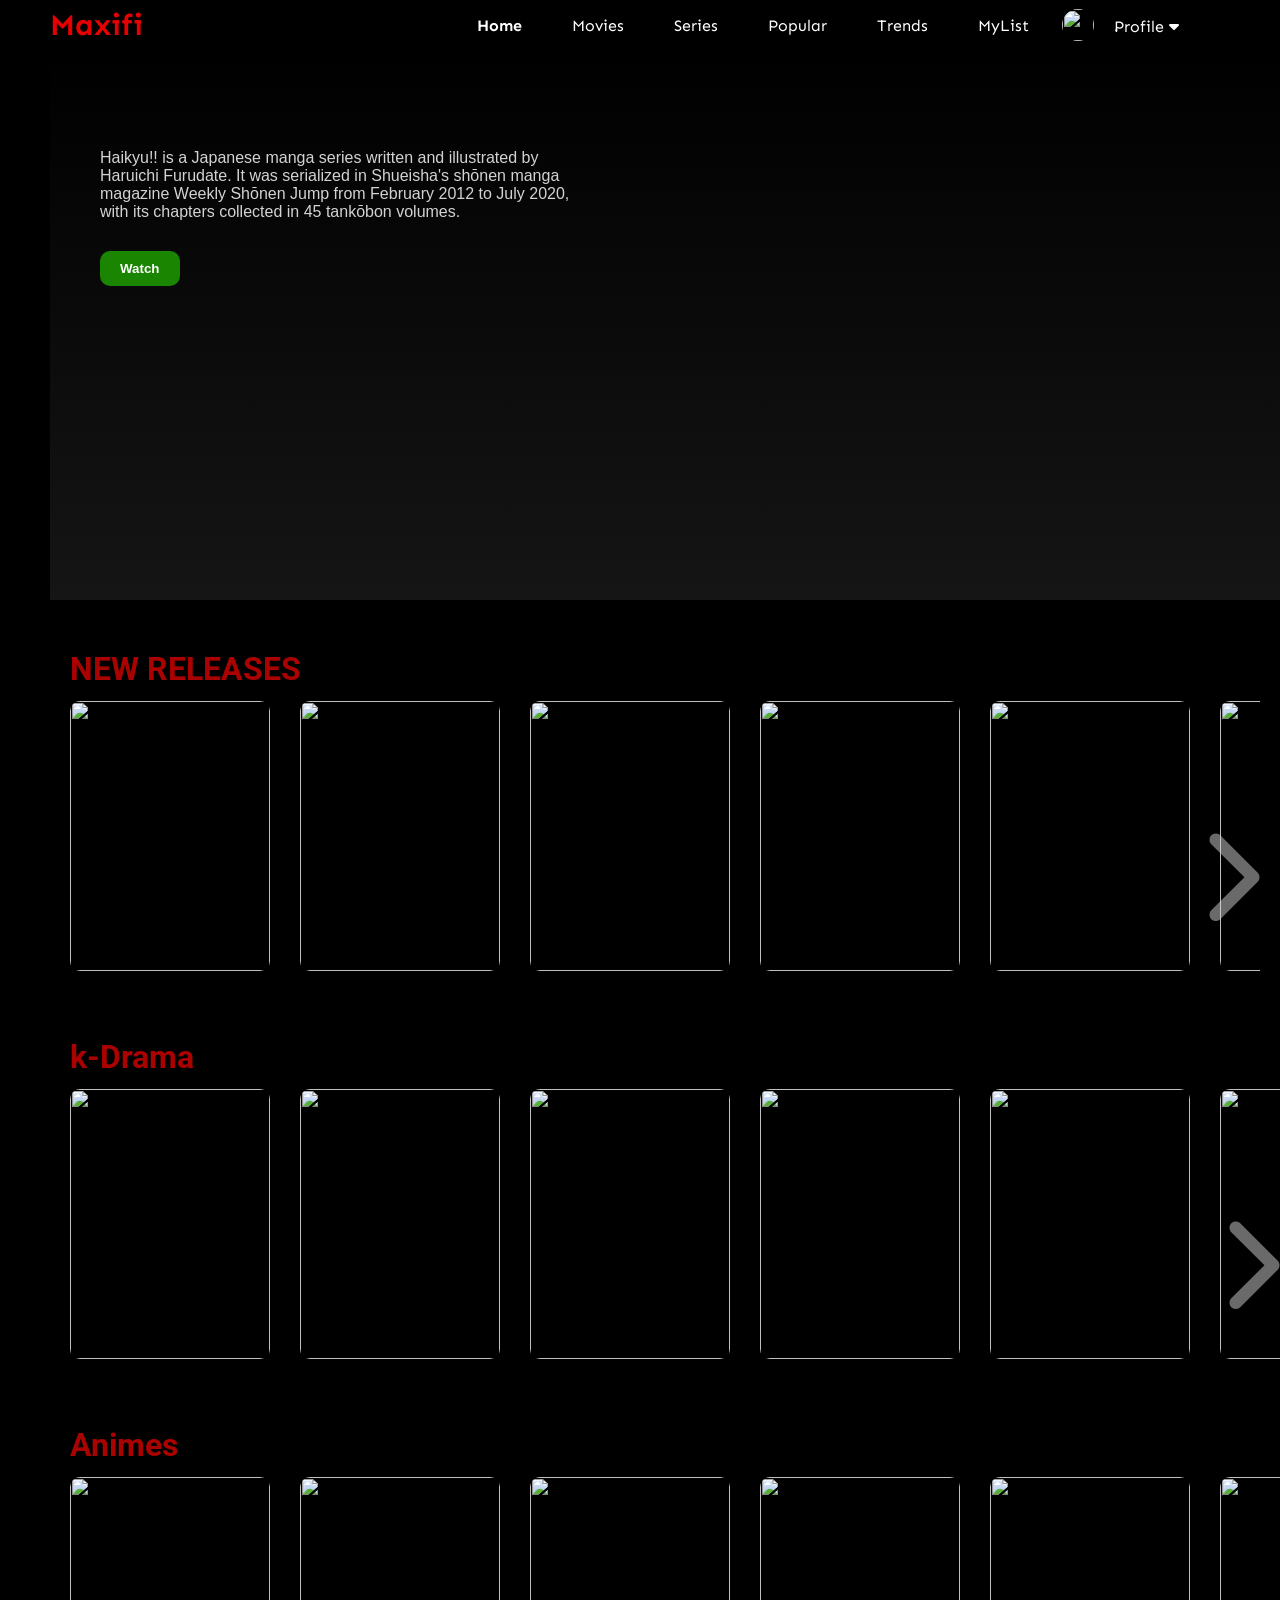
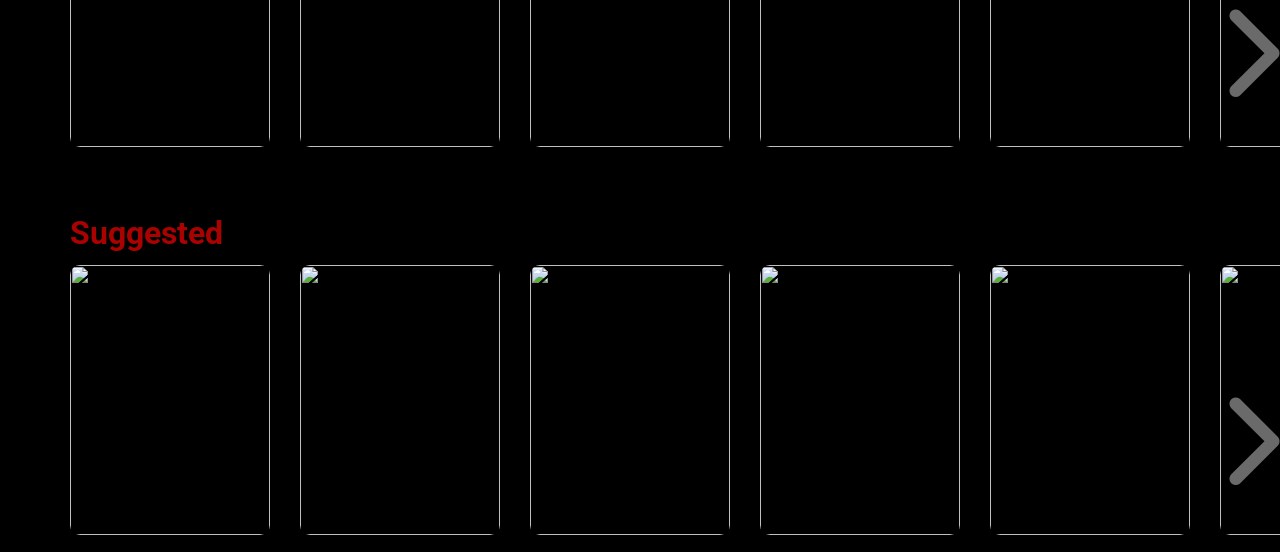
==== Maxifi/index.html @ 8bb4a4b1 "Add files via upload" ====
<!DOCTYPE html>
<html lang="en">

<head>
    <meta charset="UTF-8">
    <meta http-equiv="X-UA-Compatible" content="IE=edge">
    <meta name="viewport" content="width=device-width, initial-scale=1.0">
    <title>ANIME</title>
    <link rel="preconnect" href="https://fonts.gstatic.com" crossorigin>
    <link
        href="https://fonts.googleapis.com/css2?family=Roboto:wght@100;300;400;500;700;900&family=Sen:wght@400;700;800&display=swap"
        rel="stylesheet">
    <link rel="stylesheet" href="https://cdnjs.cloudflare.com/ajax/libs/font-awesome/6.2.1/css/all.min.css">
    <link rel="stylesheet" href="drama.css">
</head>

<body>
    <div class="navbar">
        <div class="navbar-container">
            <div class="logo-container">
                <h1 class="logo">Maxifi</h1>
            </div>
            <div class="menu-container">
                <ul class="menu-list">
                    <li class="menu-list-item active">Home</li>
                    <li class="menu-list-item">Movies</li>
                    <li class="menu-list-item">Series</li>
                    <li class="menu-list-item">Popular</li>
                    <li class="menu-list-item">Trends</li>
                    <li class="menu-list-item">MyList</li>
                </ul>
            </div>
            <div class="profile-container">
                <img src="C:\Users\Dattasivasai\OneDrive\Pictures\Saved Pictures\564835.jpg"
                    alt="" class="profile-picture">
                <div class="profile-text-container">
                    <div id="profile-click">
                        <span class="profile-text">Profile</span>
                        <i class="fa-sharp fa-solid fa-caret-down a profile-text"></i>
                        <p>.</p>
                    </div>
                    <div id="profile" class="div1">
                        <p class="drop-down">Account</p>
                        <p class="drop-down">settings</p>
                        <p class="drop-down">service</p>
                        <p class="drop-down"><a href="index1.html">log-in</a></p>
                    </div>
                </div>
            </div>
        </div>
    </div>
    <div class="sidebar"></div>
    <div class="container">
        <div class="content-container">
            <div class="featured-content"
                style="background: linear-gradient(to bottom,rgba(0,0,0,0),#151515), url('https://miro.medium.com/v2/resize:fit:2000/format:webp/1*9fAwL_e64YXaEd8zPExMfw.jpeg');">
                <img src="https://logos-world.net/wp-content/uploads/2021/08/Haikyuu-Logo.png" alt=""
                    class="featured-title">
                <p class="featured-desc">Haikyu!! is a Japanese manga series written and illustrated by Haruichi Furudate. It was serialized in Shueisha's shōnen manga magazine Weekly Shōnen Jump from February 2012 to July 2020, with its chapters collected in 45 tankōbon volumes.</p>
                <button class="featured-button"><a href="#" target="_blank" class="btn">Watch</a></button>
            </div>
            <div class="movie-list-container">
                <h1 class="movie-list-title">NEW RELEASES</h1>
                <div class="movie-list-wrapper">
                    <div class="movie-list">
                        <div class="movie-list-item">
                            <img src="https://m.media-amazon.com/images/W/MEDIAX_792452-T1/images/I/818RF1wJFJL._AC_UF1000,1000_QL80_.jpg"
                                alt="" class="movie-list-item-img">
                            <span class="movie-list-item-title">Solo leveling</span>

                            <button class="movie-list-item-button"><a href="#"
                                    target="_blank" class="btn">Watch</a></button>
                        </div>
                        <div class="movie-list-item">
                            <img src="https://img.zorores.com/_r/300x400/100/92/b1/92b1395533dc5e1bedfcf757eb3f6209/92b1395533dc5e1bedfcf757eb3f6209.jpg"
                                alt="" class="movie-list-item-img">
                            <span class="movie-list-item-title">Tokyo Revengers</span>

                            <button class="movie-list-item-button"><a href="#"
                                    target="_blank" class="btn">Watch</a></button>
                        </div>
                        <div class="movie-list-item">
                            <img src="https://static.wikia.nocookie.net/kdramas/images/4/45/King_the_Land_%281%29_Poster_%282%29.png/revision/latest?cb=20230719231123"
                                alt="" class="movie-list-item-img">
                            <span class="movie-list-item-title">King The Land</span>

                            <button class="movie-list-item-button"><a href="#"
                                    target="_blank" class="btn">Watch</a></button>
                        </div>
                        <div class="movie-list-item">
                            <img src="https://images.justwatch.com/poster/309462804/s592/season-1"
                                alt="" class="movie-list-item-img">
                            <span class="movie-list-item-title">My Demon</span>

                            <button class="movie-list-item-button"><a href="#"
                                    target="_blank" class="btn">Watch</a></button>
                        </div>
                        <div class="movie-list-item">
                            <img src="https://m.media-amazon.com/images/M/MV5BZGVlNzJkN2QtYmQ2YS00MmUzLTk0MjYtOWQ2YmVhZjMyNGZjXkEyXkFqcGdeQXVyOTA2OTk0MDg@._V1_.jpg"
                                alt="" class="movie-list-item-img">
                            <span class="movie-list-item-title">Demon slayer</span>

                            <button class="movie-list-item-button"><a href="#"
                                    target="_blank" class="btn">Watch</a></button>
                        </div>
                        <div class="movie-list-item">
                            <img src="https://i.pinimg.com/736x/31/82/ed/3182eddfc0a965b641ed6dd45e2193aa.jpg"
                                alt="" class="movie-list-item-img">
                            <span class="movie-list-item-title">Haikyuu</span>

                            <button class="movie-list-item-button"><a href="#"
                                    target="_blank" class="btn">Watch</a></button>
                        </div>
                        <div class="movie-list-item">
                            <img src="https://img.zorores.com/_r/300x400/100/3f/20/3f20ed9108a583429fd687f986a617e0/3f20ed9108a583429fd687f986a617e0.jpg"
                                alt="" class="movie-list-item-img">
                            <span class="movie-list-item-title">Mob Psycho 100</span>

                            <button class="movie-list-item-button"><a href="#"
                                    target="_blank" class="btn">Watch</a></button>
                        </div>
                        <div class="movie-list-item">
                            <img src="https://img.zorores.com/_r/300x400/100/e8/6e/e86efa8fddec162ec4e8550677cd8a86/e86efa8fddec162ec4e8550677cd8a86.jpg"
                                alt="" class="movie-list-item-img">
                            <span class="movie-list-item-title">Cyberpunk: Edgerunners</span>

                            <button class="movie-list-item-button"><a href="#"
                                    target="_blank" class="btn">Watch</a></button>
                        </div>
                    </div>
                    <i class="fa-solid fa-chevron-right arrow"></i>
                </div>
            </div>
            <h1 class="movie-list-title m1">k-Drama</h1>
            <div class="movie-list-wrapper mr1">
                <div class="movie-list">
                    <div class="movie-list-item">
                        <img src="https://m.media-amazon.com/images/M/MV5BYWE3MDVkN2EtNjQ5MS00ZDQ4LTliNzYtMjc2YWMzMDEwMTA3XkEyXkFqcGdeQXVyMTEzMTI1Mjk3._V1_.jpg"
                            alt="" class="movie-list-item-img">
                        <span class="movie-list-item-title">Squid Game</span>

                        <button class="movie-list-item-button"><a href="#" target="_blank"
                                class="btn">Watch</a></button>
                    </div>
                    <div class="movie-list-item">
                        <img src="https://m.media-amazon.com/images/I/71BD74cGuGL._AC_UF894,1000_QL80_.jpg"
                            alt="" class="movie-list-item-img">
                        <span class="movie-list-item-title">All of Us Are Dead</span>

                        <button class="movie-list-item-button"><a href="#" target="_blank"
                                class="btn">Watch</a></button>
                    </div>
                    <div class="movie-list-item">
                        <img src="https://m.media-amazon.com/images/M/MV5BZWQyZTkwMTMtYTJiZS00MGNlLThhN2EtYzEzOGQzYjFiZGQxXkEyXkFqcGdeQXVyMTEzMjQ4NzEw._V1_.jpg"
                            alt="" class="movie-list-item-img">
                        <span class="movie-list-item-title">Crash Landing on You</span>

                        <button class="movie-list-item-button"><a href="#" target="_blank"
                                class="btn">Watch</a></button>
                    </div>
                    <div class="movie-list-item">
                        <img src="https://m.media-amazon.com/images/M/MV5BODY1NWE2OTctOTU5MC00NTlmLWI2MzktMmYzMTUzYjk4YjEzXkEyXkFqcGdeQXVyNjc3MjQzNTI@._V1_.jpg"
                            alt="" class="movie-list-item-img">
                        <span class="movie-list-item-title">Itaewon Class</span>

                        <button class="movie-list-item-button"><a href="#" target="_blank"
                                class="btn">Watch</a></button>
                    </div>
                    <div class="movie-list-item">
                        <img src="https://m.media-amazon.com/images/M/MV5BNTBlZmE4YzItNTY5Mi00NmIxLTlhZTAtOWIxNjFlNTMzNmI1XkEyXkFqcGdeQXVyMTMxODk2OTU@._V1_.jpg"
                            alt="" class="movie-list-item-img">
                        <span class="movie-list-item-title">Kingdom</span>

                        <button class="movie-list-item-button"><a href="#" target="_blank"
                                class="btn">Watch</a></button>
                    </div>
                    <div class="movie-list-item">
                        <img src="https://static.wikia.nocookie.net/netflix/images/0/03/Love_Alarm_S2.jpg/revision/latest/thumbnail/width/360/height/450?cb=20210314002720"
                            alt="" class="movie-list-item-img">
                        <span class="movie-list-item-title">Love Alarm</span>

                        <button class="movie-list-item-button"><a href="#" target="_blank"
                                class="btn">Watch</a></button>
                    </div>
                    <div class="movie-list-item">
                        <img src="https://resizing.flixster.com/H-7veM9cfnizdE-Tl4w9-GFmZr8=/206x305/v2/https://resizing.flixster.com/-XZAfHZM39UwaGJIFWKAE8fS0ak=/v3/t/assets/p22283469_b_v10_ac.jpg"
                            alt="" class="movie-list-item-img">
                        <span class="movie-list-item-title">Extraordinary Attorney Woo</span>

                        <button class="movie-list-item-button"><a href="#" target="_blank"
                                class="btn">Watch</a></button>
                    </div>
                    <div class="movie-list-item">
                        <img src="D:\algo\k-Drama website\vince.jpg"
                            alt="" class="movie-list-item-img">
                        <span class="movie-list-item-title">Vincenzo</span>

                        <button class="movie-list-item-button"><a href="#" target="_blank"
                                class="btn">Watch</a></button>
                    </div>
                </div>
                <i class="fa-solid fa-chevron-right arrow"></i>
            </div>
        </div>
        <h1 class="movie-list-title m2">Animes</h1>
        <div class="movie-list-wrapper mr2">
            <div class="movie-list">
                <div class="movie-list-item">
                    <img src="https://img.zorores.com/_r/300x400/100/0d/2d/0d2d0a1d4276e7e2595702dc4cebbda9/0d2d0a1d4276e7e2595702dc4cebbda9.jpeg"
                        alt="" class="movie-list-item-img">
                    <span class="movie-list-item-title">Fullmetal Alchemist: Brotherhood</span>

                    <button class="movie-list-item-button"><a href="#" target="_blank"
                            class="btn">Watch</a></button>
                </div>
                <div class="movie-list-item">
                    <img src="https://img.zorores.com/_r/300x400/100/7f/c6/7fc61d82b89949dff4319bd73ff2d456/7fc61d82b89949dff4319bd73ff2d456.jpg"
                        alt="" class="movie-list-item-img">
                    <span class="movie-list-item-title">A Silent Voice</span>

                    <button class="movie-list-item-button"><a href="#" target="_blank"
                            class="btn">Watch</a></button>
                </div>
                <div class="movie-list-item">
                    <img src="https://img.zorores.com/_r/300x400/100/12/67/126756b57f51180a156a6895b0166643/126756b57f51180a156a6895b0166643.jpg"
                        alt="" class="movie-list-item-img">
                    <span class="movie-list-item-title">Haikyu!!</span>

                    <button class="movie-list-item-button"><a href="#" target="_blank"
                            class="btn">Watch</a></button>
                </div>
                <div class="movie-list-item">
                    <img src="https://img.zorores.com/_r/300x400/100/13/83/1383530023acb14ff109a9071e598b77/1383530023acb14ff109a9071e598b77.jpg"
                        alt="" class="movie-list-item-img">
                    <span class="movie-list-item-title">Hunter x Hunter</span>

                    <button class="movie-list-item-button"><a href="#" target="_blank"
                            class="btn">Watch</a></button>
                </div>
                <div class="movie-list-item">
                    <img src="https://img.zorores.com/_r/300x400/100/1c/94/1c947d2c7a7728257c2bb1c4ef1417d9/1c947d2c7a7728257c2bb1c4ef1417d9.jpg"
                        alt="" class="movie-list-item-img">
                    <span class="movie-list-item-title">Steins;Gate</span>

                    <button class="movie-list-item-button"><a href="#" target="_blank"
                            class="btn">Watch</a></button>
                </div>
                <div class="movie-list-item">
                    <img src="https://img.zorores.com/_r/300x400/100/69/08/6908f85a069414d40530042f2cdd8c8a/6908f85a069414d40530042f2cdd8c8a.jpg"
                        alt="" class="movie-list-item-img">
                    <span class="movie-list-item-title">Dragon Ball</span>

                    <button class="movie-list-item-button"><a href="#" target="_blank"
                            class="btn">Watch</a></button>
                </div>
                <div class="movie-list-item">
                    <img src="https://img.zorores.com/_r/300x400/100/a2/d2/a2d2c39e190b7d01dd8bccd985df742c/a2d2c39e190b7d01dd8bccd985df742c.jpg"
                        alt="" class="movie-list-item-img">
                    <span class="movie-list-item-title">The Seven Deadly Sins </span>

                    <button class="movie-list-item-button"><a href="#" target="_blank"
                            class="btn">Watch</a></button>
                </div>
                <div class="movie-list-item">
                    <img src="https://img.zorores.com/_r/300x400/100/0d/e9/0de9fad948c05346a163d139bf93358f/0de9fad948c05346a163d139bf93358f.jpg"
                        alt="" class="movie-list-item-img">
                    <span class="movie-list-item-title">The Promised Neverland</span>

                    <button class="movie-list-item-button"><a href="#" target="_blank"
                            class="btn">Watch</a></button>
                </div>
            </div>
            <i class="fa-solid fa-chevron-right arrow"></i>
        </div>
    </div>
        <h1 class="movie-list-title m2">Suggested</h1>
        <div class="movie-list-wrapper mr2">
            <div class="movie-list">
                <div class="movie-list-item">
                    <img src="https://m.media-amazon.com/images/M/MV5BNDFjYTIxMjctYTQ2ZC00OGQ4LWE3OGYtNDdiMzNiNDZlMDAwXkEyXkFqcGdeQXVyNzI3NjY3NjQ@._V1_FMjpg_UX1000_.jpg"
                        alt="" class="movie-list-item-img">
                    <span class="movie-list-item-title">Attack on Titan</span>

                    <button class="movie-list-item-button"><a href="#" target="_blank"
                            class="btn">Watch</a></button>
                </div>
                <div class="movie-list-item">
                    <img src="https://m.media-amazon.com/images/M/MV5BMTMwMDM4N2EtOTJiYy00OTQ0LThlZDYtYWUwOWFlY2IxZGVjXkEyXkFqcGdeQXVyNjAwNDUxODI@._V1_QL75_UX190_CR0,2,190,281_.jpg"
                        alt="" class="movie-list-item-img">
                    <span class="movie-list-item-title">Jujutsu Kaisen</span>

                    <button class="movie-list-item-button"><a href="#" target="_blank"
                            class="btn">Watch</a></button>
                </div>
                <div class="movie-list-item">
                    <img src="https://m.media-amazon.com/images/M/MV5BZTg0YmQxZTgtMzgwYi00N2NhLTlkMWYtOWYwNDA1YjkxMmViL2ltYWdlL2ltYWdlXkEyXkFqcGdeQXVyMzE4MDkyNTA@._V1_FMjpg_UX1000_.jpg"
                        alt="" class="movie-list-item-img">
                    <span class="movie-list-item-title">Guardian: The Lonely and Great God</span>

                    <button class="movie-list-item-button"><a href="#" target="_blank"
                            class="btn">Watch</a></button>
                </div>
                <div class="movie-list-item">
                    <img src="https://m.media-amazon.com/images/M/MV5BNWU3M2YxZmEtZTZiMi00NTBhLWEyYWMtOTBhOTEyMzkyYmI4XkEyXkFqcGdeQXVyMTA3MzQ4MTc0._V1_FMjpg_UX1000_.jpg"
                        alt="" class="movie-list-item-img">
                    <span class="movie-list-item-title">Hotel del Luna</span>

                    <button class="movie-list-item-button"><a href="#" target="_blank"
                            class="btn">Watch</a></button>
                </div>
                <div class="movie-list-item">
                    <img src="https://m.media-amazon.com/images/M/MV5BNjlhMDc5NDMtZGY2Mi00ZTMxLTk0Y2ItN2VjZDQ1ZmRiZGQ2XkEyXkFqcGdeQXVyMTMzODk3NDU0._V1_FMjpg_UX1000_.jpg"
                        alt="" class="movie-list-item-img">
                    <span class="movie-list-item-title">Business Proposal</span>

                    <button class="movie-list-item-button"><a href="#" target="_blank"
                            class="btn">Watch</a></button>
                </div>
                <div class="movie-list-item">
                    <img src="https://m.media-amazon.com/images/W/MEDIAX_792452-T1/images/I/81qb4I6rbsL._AC_UF1000,1000_QL80_.jpg"
                        alt="" class="movie-list-item-img">
                    <span class="movie-list-item-title">Naruto: Shippuden</span>

                    <button class="movie-list-item-button"><a href="#" target="_blank"
                            class="btn">Watch</a></button>
                </div>
                <div class="movie-list-item">
                    <img src="https://m.media-amazon.com/images/M/MV5BMGM2ODk3MTItN2ZkOS00ODMzLTg1ZjgtMWI3Y2U5ZDNmMzc0XkEyXkFqcGdeQXVyNjI4NDY5ODM@._V1_.jpg"
                        alt="" class="movie-list-item-img">
                    <span class="movie-list-item-title">What's Wrong with Secretary Kim</span>

                    <button class="movie-list-item-button"><a href="#" target="_blank"
                            class="btn">Watch</a></button>
                </div>
                <div class="movie-list-item">
                    <img src="https://static.wikia.nocookie.net/netflix/images/2/2c/Vincenzo.jpg/revision/latest?cb=20210220154602"
                        alt="" class="movie-list-item-img">
                    <span class="movie-list-item-title">Vincenzo</span>

                    <button class="movie-list-item-button"><a href="#" target="_blank"
                            class="btn">Watch</a></button>
                </div>
            </div>
            <i class="fa-solid fa-chevron-right arrow"></i>
        </div>
    </div>
    </div>
    </div>
    <script src="drama.js"></script>
</body>

</html>
---- Maxifi/drama.css ----
*{
    margin: 0;
    
}
body{
    font-family: 'Roboto', sans-serif;
    background-color: black;
}
.navbar{
    width: 100%;
    height: 50px;
    background-color: rgb(0, 0, 0);
}
.navbar-container{
    display: flex;
    align-items: center;
    justify-content: space-between;
    padding: 0 50px;
    height: 100%;
    color: white;
    font-family: 'Sen', sans-serif;
}
a{
    color: #4dbf00;
    text-decoration: none;
}
.logo-container{
    flex: 1;
}
.logo{
    font-size: 30px;
    color: #e70000;
    cursor: not-allowed;
}
.menu-container{
    flex: 2;
    
}
.menu-list{
    display: flex;
    list-style: none;
    
}
.menu-list-item{
    margin-left: 50px;
    cursor: pointer;
}
.menu-list-item.active{
    font-weight: bold;
}
.profile-container{
    flex: -4;
    display: flex;
    align-items: center;
}
.profile-text-container{
    margin: 0 20px;
}
.profile-text{
    position: relative;
    top: 20px;
    margin-top: 130px;
    cursor: pointer;
}
.div1{
    opacity: 0;
    transition: .7s;
}
.div2{
    opacity: 1;
}
.drop-down{
    display: flex;
    justify-content: space-around;
    position: relative;
    top: 10px;
    left: 5px;
    padding: 8px 16px;
    border: 1px solid black;
    color: #2baa00;
    background: black;
    cursor: pointer;
}
.drop-down:hover{
    color: green;
}
.movie-list-title{
    color: #aa0101;
}
.profile-picture{
    width: 32px;
    height: 32px;
    border-radius: 50%;
    object-fit: cover;
    cursor: not-allowed;
}
.sidebar{
    position: fixed;
    width: 50px;
    min-height: 100%;
    background-color: black;
    top: 0;
}
.container{
    min-width: 100vh;
    background-color: black;
    color: white;
}
.content-container{
    margin-left: 50px;
}
.featured-content{
    height: 50vh;
    padding: 50px;
    
}
.featured-title{
    width: 200px;
}
.featured-desc{
    width: 500px;
    color: lightgray;
    margin: 30px 0;
    font-family: Arial, Helvetica, sans-serif;
}
.featured-button{
    background-color: #198500;
    cursor: pointer;
    color: white;
    padding: 10px 20px;
    border-radius: 10px;
    font-weight: bold;
    border: none;
    outline: none;
}
.movie-list-container{
    padding:50px 20px;
}
.movie-list-wrapper{
    position: relative;
    overflow: hidden;
}
.movie-list{
    display: flex;
    align-items: center;
    height: 300px;
    transform: translateX(0);
    transition: all 1s ease;
}
.movie-list-item{
    margin-right: 30px;
    /* margin-top: 100px; */
    position: relative;
}
.movie-list-item:hover .movie-list-item-img{
    transform: scale(1.2);
    margin: 0 30px;
    opacity: 0.5;
}
.movie-list-item:hover .movie-list-item-title,
.movie-list-item:hover .movie-list-item-desc,
.movie-list-item:hover .movie-list-item-button{
    opacity: 1;
}
.movie-list-item-img{
    transition: all .5s ease-in-out;
    width: 200px;
    height: 270px;
    object-fit: cover;
    border-radius: 10px;
}
.movie-list-item-title{
    color: white;
    background-color: #3333;
    padding: 0 10px;
    font-size: 20px;
    font-weight: bold;
    position: absolute;
    width: 150px;
    top: 10%;
    left: 50px;
    opacity: 0;
    transition: 1s all ease-out;
}
/* .movie-list-item-desc{
    background-color: #3333;
    padding:10px;
    font-size: 10px;
    font-weight: bold;
    position: absolute;
    top: 30%;
    left: 50px;
    width: 150px;
    opacity: 0;
    transition: 1s all ease-out;
} */
.movie-list-item-button{
    padding: 10px;
    background-color: #4dbf00;
    color: white;
    border-radius: 10px;
    outline: none;
    border: none;
    cursor: pointer;
    position: absolute;
    bottom: 20px;
    left: 50px;
    opacity: 0;
    transition: 1s all ease-out;
}
.arrow{
    font-size: 100px;
    position: absolute;
    top: 140px;
    right: 0;
    color: lightgray;
    opacity: .5;
    cursor: pointer;
}
.m1{
    margin-left: 20px;
}
.mr1{
    margin-left: 20px;
}
.m2{
    margin-left: 70px;
    padding-top: 50px;
}
.mr2{
    margin-left: 70px;
}

.a{
    cursor: pointer;
}
.btn{
    color: white;
    text-decoration: none;
}
.featured-button:hover{
    background-color: green;
}

/* CSS for the carousel */
.carousel-item {
    height: 400px; /* Adjust height as needed */
  }
  
  .carousel-inner {
    border-radius: 8px;
  }
  
  /* .featured-content {
    display: flex;
    flex-direction: column;
    justify-content: center;
    align-items: center;
    padding: 20px;
    color: white;
  }
  
  .featured-title {
    max-width: 200px; /* Adjust width as needed
    margin-bottom: 20px;
  }
  
  .featured-desc {
    text-align: center;
    margin-bottom: 20px;
  }
  
  .featured-button {
    background-color: #ff4c4c; /* Change button background color
    border: none;
    padding: 10px 20px;
    border-radius: 5px;
    text-decoration: none;
    color: white;
    transition: background-color 0.3s ease;
  }
  
  .featured-button:hover {
    background-color: #ff6666; /* Change button hover color 
  }
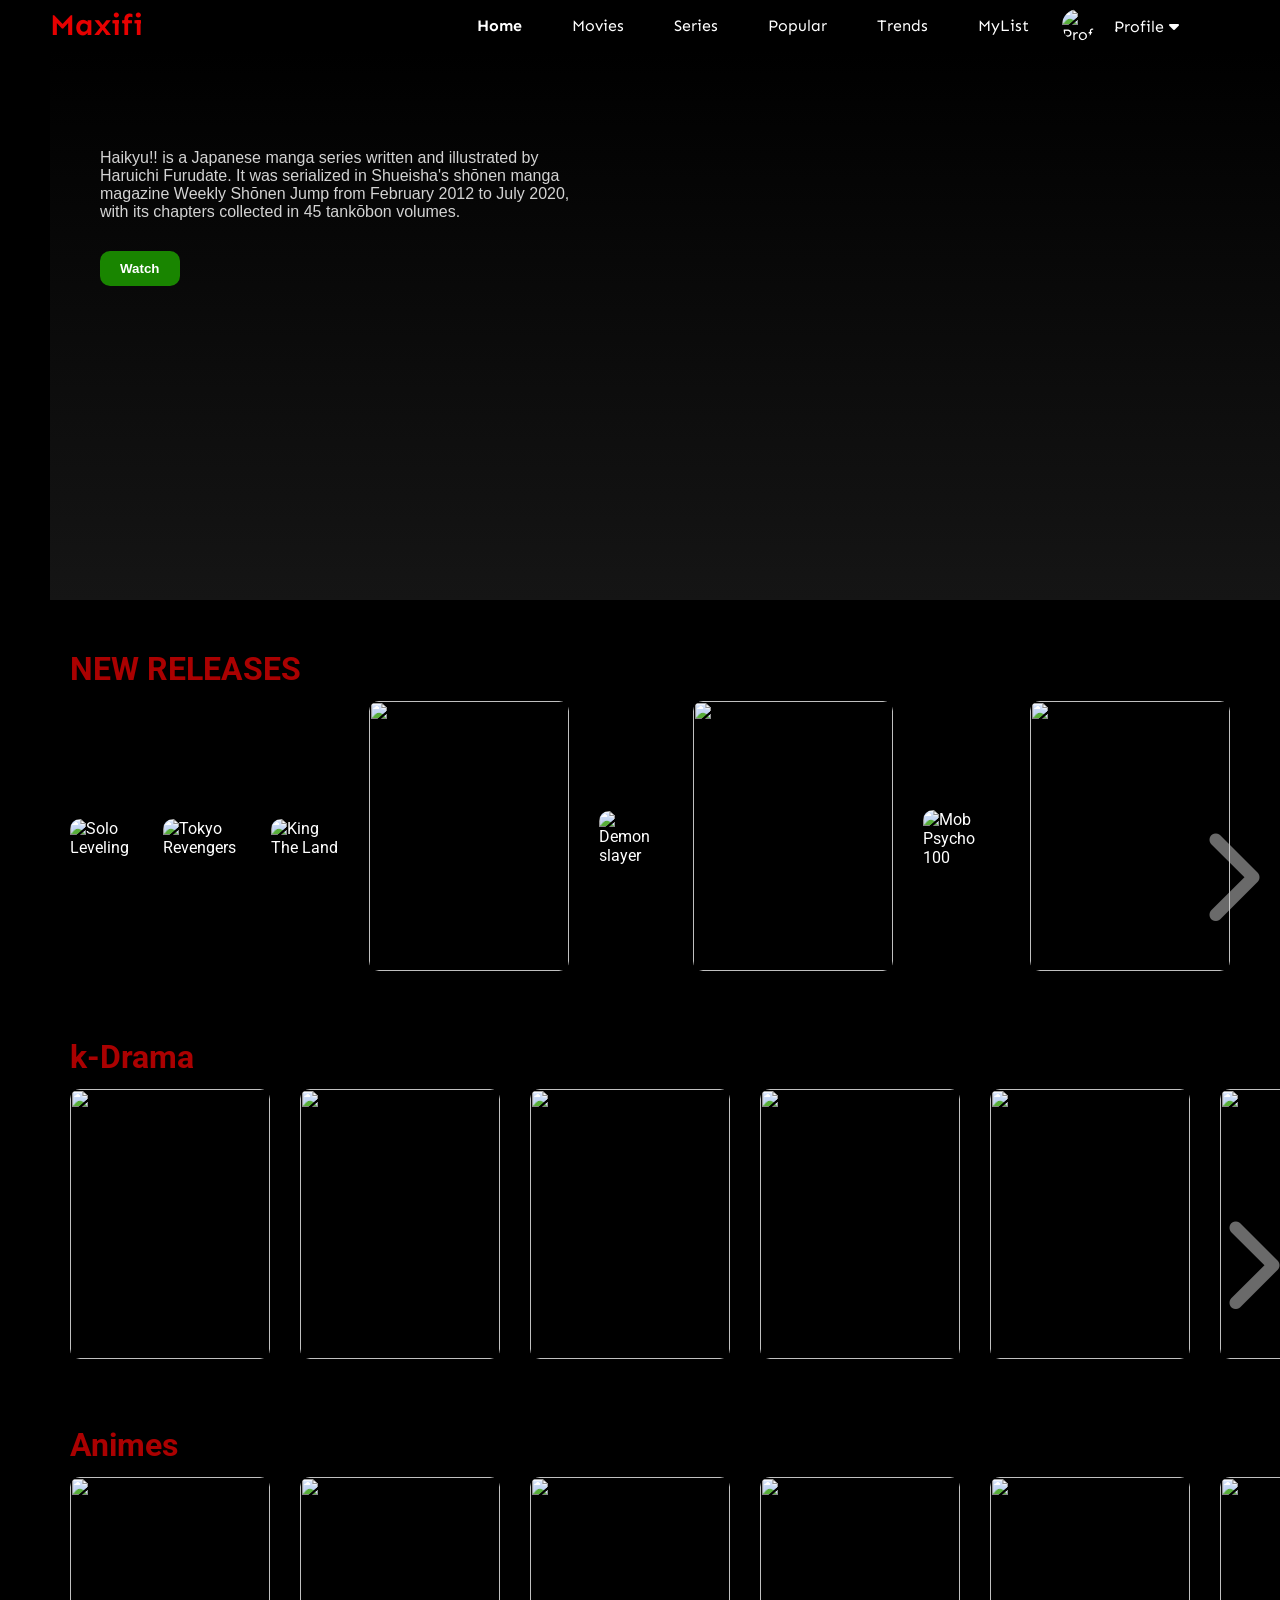
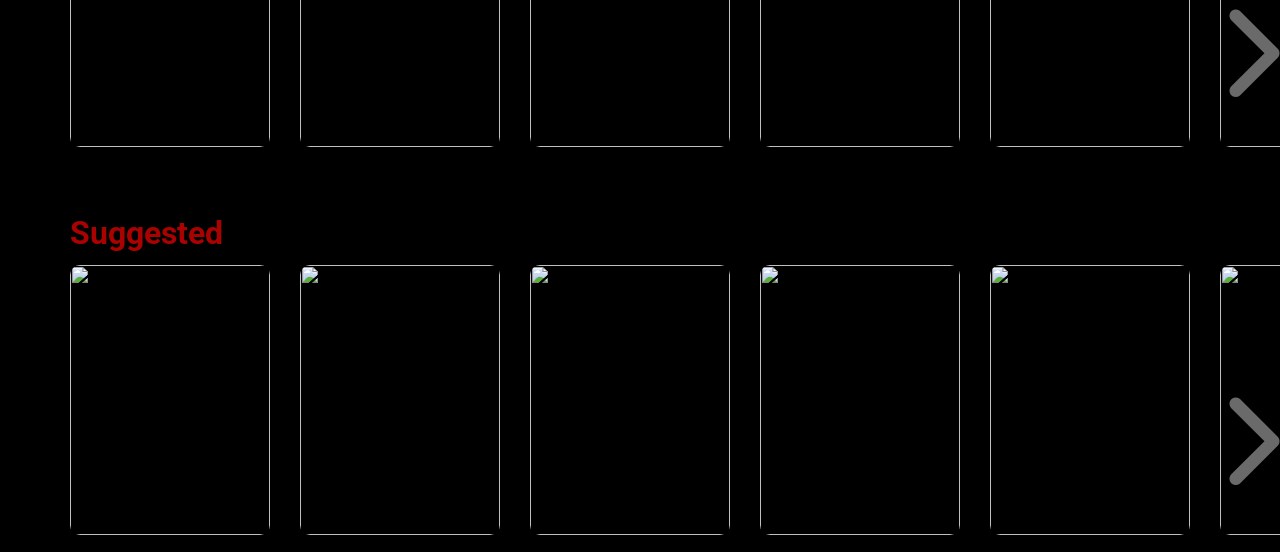
==== commit 4a377493: "Update print statement from 'Hello' to 'Goodbye'" ====
--- a/Maxifi/index.html
+++ b/Maxifi/index.html
@@ -31,8 +31,7 @@
                 </ul>
             </div>
             <div class="profile-container">
-                <img src="C:\Users\Dattasivasai\OneDrive\Pictures\Saved Pictures\564835.jpg"
-                    alt="" class="profile-picture">
+                <img src="Images/16.jpeg.jpg" alt="Profile Picture" class="profile-picture">
                 <div class="profile-text-container">
                     <div id="profile-click">
                         <span class="profile-text">Profile</span>
@@ -64,24 +63,22 @@
                 <div class="movie-list-wrapper">
                     <div class="movie-list">
                         <div class="movie-list-item">
-                            <img src="https://m.media-amazon.com/images/W/MEDIAX_792452-T1/images/I/818RF1wJFJL._AC_UF1000,1000_QL80_.jpg"
-                                alt="" class="movie-list-item-img">
+                           <img src="Images/solo.jpg"
+                                alt="Solo Leveling" class="movie-list-item-img">
                             <span class="movie-list-item-title">Solo leveling</span>
 
                             <button class="movie-list-item-button"><a href="#"
                                     target="_blank" class="btn">Watch</a></button>
                         </div>
                         <div class="movie-list-item">
-                            <img src="https://img.zorores.com/_r/300x400/100/92/b1/92b1395533dc5e1bedfcf757eb3f6209/92b1395533dc5e1bedfcf757eb3f6209.jpg"
-                                alt="" class="movie-list-item-img">
+                            <img src="Images/tokyo.jpg" alt="Tokyo Revengers" class="movie-list-item-img">
                             <span class="movie-list-item-title">Tokyo Revengers</span>
 
                             <button class="movie-list-item-button"><a href="#"
                                     target="_blank" class="btn">Watch</a></button>
                         </div>
                         <div class="movie-list-item">
-                            <img src="https://static.wikia.nocookie.net/kdramas/images/4/45/King_the_Land_%281%29_Poster_%282%29.png/revision/latest?cb=20230719231123"
-                                alt="" class="movie-list-item-img">
+                            <img src="Images/king.jpg" alt="King The Land" class="movie-list-item-img">
                             <span class="movie-list-item-title">King The Land</span>
 
                             <button class="movie-list-item-button"><a href="#"
@@ -96,8 +93,8 @@
                                     target="_blank" class="btn">Watch</a></button>
                         </div>
                         <div class="movie-list-item">
-                            <img src="https://m.media-amazon.com/images/M/MV5BZGVlNzJkN2QtYmQ2YS00MmUzLTk0MjYtOWQ2YmVhZjMyNGZjXkEyXkFqcGdeQXVyOTA2OTk0MDg@._V1_.jpg"
-                                alt="" class="movie-list-item-img">
+                            <img src="Images/demon.jpg" alt="Demon slayer" class="movie-list-item-img">
+                                
                             <span class="movie-list-item-title">Demon slayer</span>
 
                             <button class="movie-list-item-button"><a href="#"
@@ -112,8 +109,7 @@
                                     target="_blank" class="btn">Watch</a></button>
                         </div>
                         <div class="movie-list-item">
-                            <img src="https://img.zorores.com/_r/300x400/100/3f/20/3f20ed9108a583429fd687f986a617e0/3f20ed9108a583429fd687f986a617e0.jpg"
-                                alt="" class="movie-list-item-img">
+                            <img src="Images/mob.jpg" alt="Mob Psycho 100" class="movie-list-item-img">
                             <span class="movie-list-item-title">Mob Psycho 100</span>
 
                             <button class="movie-list-item-button"><a href="#"
@@ -135,7 +131,7 @@
             <div class="movie-list-wrapper mr1">
                 <div class="movie-list">
                     <div class="movie-list-item">
-                        <img src="https://m.media-amazon.com/images/M/MV5BYWE3MDVkN2EtNjQ5MS00ZDQ4LTliNzYtMjc2YWMzMDEwMTA3XkEyXkFqcGdeQXVyMTEzMTI1Mjk3._V1_.jpg"
+                        <img src="Images/squid.jpg"
                             alt="" class="movie-list-item-img">
                         <span class="movie-list-item-title">Squid Game</span>
 
@@ -143,7 +139,7 @@
                                 class="btn">Watch</a></button>
                     </div>
                     <div class="movie-list-item">
-                        <img src="https://m.media-amazon.com/images/I/71BD74cGuGL._AC_UF894,1000_QL80_.jpg"
+                        <img src="Images/all.jpg"
                             alt="" class="movie-list-item-img">
                         <span class="movie-list-item-title">All of Us Are Dead</span>
 
@@ -151,7 +147,7 @@
                                 class="btn">Watch</a></button>
                     </div>
                     <div class="movie-list-item">
-                        <img src="https://m.media-amazon.com/images/M/MV5BZWQyZTkwMTMtYTJiZS00MGNlLThhN2EtYzEzOGQzYjFiZGQxXkEyXkFqcGdeQXVyMTEzMjQ4NzEw._V1_.jpg"
+                        <img src="Images/crash.jpg"
                             alt="" class="movie-list-item-img">
                         <span class="movie-list-item-title">Crash Landing on You</span>
 
@@ -159,7 +155,7 @@
                                 class="btn">Watch</a></button>
                     </div>
                     <div class="movie-list-item">
-                        <img src="https://m.media-amazon.com/images/M/MV5BODY1NWE2OTctOTU5MC00NTlmLWI2MzktMmYzMTUzYjk4YjEzXkEyXkFqcGdeQXVyNjc3MjQzNTI@._V1_.jpg"
+                        <img src="Images/Itaewon_Class.jpg"
                             alt="" class="movie-list-item-img">
                         <span class="movie-list-item-title">Itaewon Class</span>
 
@@ -167,7 +163,7 @@
                                 class="btn">Watch</a></button>
                     </div>
                     <div class="movie-list-item">
-                        <img src="https://m.media-amazon.com/images/M/MV5BNTBlZmE4YzItNTY5Mi00NmIxLTlhZTAtOWIxNjFlNTMzNmI1XkEyXkFqcGdeQXVyMTMxODk2OTU@._V1_.jpg"
+                        <img src="Images/kingdom.jpg"
                             alt="" class="movie-list-item-img">
                         <span class="movie-list-item-title">Kingdom</span>
 
@@ -175,7 +171,7 @@
                                 class="btn">Watch</a></button>
                     </div>
                     <div class="movie-list-item">
-                        <img src="https://static.wikia.nocookie.net/netflix/images/0/03/Love_Alarm_S2.jpg/revision/latest/thumbnail/width/360/height/450?cb=20210314002720"
+                        <img src="Images/love.jpg"
                             alt="" class="movie-list-item-img">
                         <span class="movie-list-item-title">Love Alarm</span>
 
@@ -183,7 +179,7 @@
                                 class="btn">Watch</a></button>
                     </div>
                     <div class="movie-list-item">
-                        <img src="https://resizing.flixster.com/H-7veM9cfnizdE-Tl4w9-GFmZr8=/206x305/v2/https://resizing.flixster.com/-XZAfHZM39UwaGJIFWKAE8fS0ak=/v3/t/assets/p22283469_b_v10_ac.jpg"
+                        <img src="https://image.tmdb.org/t/p/w500/5P8SmMzSNY2ZVcgopqUU9sS5B9.jpg"
                             alt="" class="movie-list-item-img">
                         <span class="movie-list-item-title">Extraordinary Attorney Woo</span>
 
@@ -191,7 +187,7 @@
                                 class="btn">Watch</a></button>
                     </div>
                     <div class="movie-list-item">
-                        <img src="D:\algo\k-Drama website\vince.jpg"
+                        <img src="https://image.tmdb.org/t/p/w500/auFI9A0V1F9dTEx3wdQO9RXxFrq.jpg"
                             alt="" class="movie-list-item-img">
                         <span class="movie-list-item-title">Vincenzo</span>
 
@@ -206,7 +202,7 @@
         <div class="movie-list-wrapper mr2">
             <div class="movie-list">
                 <div class="movie-list-item">
-                    <img src="https://img.zorores.com/_r/300x400/100/0d/2d/0d2d0a1d4276e7e2595702dc4cebbda9/0d2d0a1d4276e7e2595702dc4cebbda9.jpeg"
+                    <img src="Images/full.jpg"
                         alt="" class="movie-list-item-img">
                     <span class="movie-list-item-title">Fullmetal Alchemist: Brotherhood</span>
 
@@ -214,7 +210,7 @@
                             class="btn">Watch</a></button>
                 </div>
                 <div class="movie-list-item">
-                    <img src="https://img.zorores.com/_r/300x400/100/7f/c6/7fc61d82b89949dff4319bd73ff2d456/7fc61d82b89949dff4319bd73ff2d456.jpg"
+                    <img src="https://image.tmdb.org/t/p/w500/tuFaWiqX0TXoWu7DGNcmX3UW7sT.jpg"
                         alt="" class="movie-list-item-img">
                     <span class="movie-list-item-title">A Silent Voice</span>
 
@@ -222,7 +218,7 @@
                             class="btn">Watch</a></button>
                 </div>
                 <div class="movie-list-item">
-                    <img src="https://img.zorores.com/_r/300x400/100/12/67/126756b57f51180a156a6895b0166643/126756b57f51180a156a6895b0166643.jpg"
+                    <img src="Images/haikyu.jpg"
                         alt="" class="movie-list-item-img">
                     <span class="movie-list-item-title">Haikyu!!</span>
 
@@ -230,7 +226,7 @@
                             class="btn">Watch</a></button>
                 </div>
                 <div class="movie-list-item">
-                    <img src="https://img.zorores.com/_r/300x400/100/13/83/1383530023acb14ff109a9071e598b77/1383530023acb14ff109a9071e598b77.jpg"
+                    <img src="Images/hxh.jpg"
                         alt="" class="movie-list-item-img">
                     <span class="movie-list-item-title">Hunter x Hunter</span>
 
@@ -238,15 +234,15 @@
                             class="btn">Watch</a></button>
                 </div>
                 <div class="movie-list-item">
-                    <img src="https://img.zorores.com/_r/300x400/100/1c/94/1c947d2c7a7728257c2bb1c4ef1417d9/1c947d2c7a7728257c2bb1c4ef1417d9.jpg"
-                        alt="" class="movie-list-item-img">
-                    <span class="movie-list-item-title">Steins;Gate</span>
-
-                    <button class="movie-list-item-button"><a href="#" target="_blank"
-                            class="btn">Watch</a></button>
-                </div>
-                <div class="movie-list-item">
-                    <img src="https://img.zorores.com/_r/300x400/100/69/08/6908f85a069414d40530042f2cdd8c8a/6908f85a069414d40530042f2cdd8c8a.jpg"
+                    <img src="Images/wis.jpg"
+                        alt="" class="movie-list-item-img">
+                    <span class="movie-list-item-title">wistoria wand and sword</span>
+
+                    <button class="movie-list-item-button"><a href="#" target="_blank"
+                            class="btn">Watch</a></button>
+                </div>
+                <div class="movie-list-item">
+                    <img src="Images/dragon.jpg"
                         alt="" class="movie-list-item-img">
                     <span class="movie-list-item-title">Dragon Ball</span>
 
@@ -254,7 +250,7 @@
                             class="btn">Watch</a></button>
                 </div>
                 <div class="movie-list-item">
-                    <img src="https://img.zorores.com/_r/300x400/100/a2/d2/a2d2c39e190b7d01dd8bccd985df742c/a2d2c39e190b7d01dd8bccd985df742c.jpg"
+                    <img src="images/sevem.jpg"
                         alt="" class="movie-list-item-img">
                     <span class="movie-list-item-title">The Seven Deadly Sins </span>
 
@@ -262,7 +258,7 @@
                             class="btn">Watch</a></button>
                 </div>
                 <div class="movie-list-item">
-                    <img src="https://img.zorores.com/_r/300x400/100/0d/e9/0de9fad948c05346a163d139bf93358f/0de9fad948c05346a163d139bf93358f.jpg"
+                    <img src="https://image.tmdb.org/t/p/w500/oBgRCpAbVzLF0QCwtLNZzU0mixZ.jpg"
                         alt="" class="movie-list-item-img">
                     <span class="movie-list-item-title">The Promised Neverland</span>
 
@@ -277,7 +273,7 @@
         <div class="movie-list-wrapper mr2">
             <div class="movie-list">
                 <div class="movie-list-item">
-                    <img src="https://m.media-amazon.com/images/M/MV5BNDFjYTIxMjctYTQ2ZC00OGQ4LWE3OGYtNDdiMzNiNDZlMDAwXkEyXkFqcGdeQXVyNzI3NjY3NjQ@._V1_FMjpg_UX1000_.jpg"
+                    <img src="https://image.tmdb.org/t/p/w500/hTP1DtLGFamjfu8WqjnuQdP1n4i.jpg"
                         alt="" class="movie-list-item-img">
                     <span class="movie-list-item-title">Attack on Titan</span>
 
@@ -285,7 +281,7 @@
                             class="btn">Watch</a></button>
                 </div>
                 <div class="movie-list-item">
-                    <img src="https://m.media-amazon.com/images/M/MV5BMTMwMDM4N2EtOTJiYy00OTQ0LThlZDYtYWUwOWFlY2IxZGVjXkEyXkFqcGdeQXVyNjAwNDUxODI@._V1_QL75_UX190_CR0,2,190,281_.jpg"
+                    <img src="Images/jjk.jpg"
                         alt="" class="movie-list-item-img">
                     <span class="movie-list-item-title">Jujutsu Kaisen</span>
 
@@ -293,7 +289,7 @@
                             class="btn">Watch</a></button>
                 </div>
                 <div class="movie-list-item">
-                    <img src="https://m.media-amazon.com/images/M/MV5BZTg0YmQxZTgtMzgwYi00N2NhLTlkMWYtOWYwNDA1YjkxMmViL2ltYWdlL2ltYWdlXkEyXkFqcGdeQXVyMzE4MDkyNTA@._V1_FMjpg_UX1000_.jpg"
+                    <img src="Images/goblin.jpg"
                         alt="" class="movie-list-item-img">
                     <span class="movie-list-item-title">Guardian: The Lonely and Great God</span>
 
@@ -301,7 +297,7 @@
                             class="btn">Watch</a></button>
                 </div>
                 <div class="movie-list-item">
-                    <img src="https://m.media-amazon.com/images/M/MV5BNWU3M2YxZmEtZTZiMi00NTBhLWEyYWMtOTBhOTEyMzkyYmI4XkEyXkFqcGdeQXVyMTA3MzQ4MTc0._V1_FMjpg_UX1000_.jpg"
+                    <img src="Images/hotel.jpg"
                         alt="" class="movie-list-item-img">
                     <span class="movie-list-item-title">Hotel del Luna</span>
 
@@ -309,7 +305,7 @@
                             class="btn">Watch</a></button>
                 </div>
                 <div class="movie-list-item">
-                    <img src="https://m.media-amazon.com/images/M/MV5BNjlhMDc5NDMtZGY2Mi00ZTMxLTk0Y2ItN2VjZDQ1ZmRiZGQ2XkEyXkFqcGdeQXVyMTMzODk3NDU0._V1_FMjpg_UX1000_.jpg"
+                    <img src="Images/business.jpg"
                         alt="" class="movie-list-item-img">
                     <span class="movie-list-item-title">Business Proposal</span>
 
@@ -317,7 +313,7 @@
                             class="btn">Watch</a></button>
                 </div>
                 <div class="movie-list-item">
-                    <img src="https://m.media-amazon.com/images/W/MEDIAX_792452-T1/images/I/81qb4I6rbsL._AC_UF1000,1000_QL80_.jpg"
+                    <img src="https://image.tmdb.org/t/p/w500/zAYRe2bJxpWTVrwwmBc00VFkAf4.jpg"
                         alt="" class="movie-list-item-img">
                     <span class="movie-list-item-title">Naruto: Shippuden</span>
 
@@ -325,7 +321,7 @@
                             class="btn">Watch</a></button>
                 </div>
                 <div class="movie-list-item">
-                    <img src="https://m.media-amazon.com/images/M/MV5BMGM2ODk3MTItN2ZkOS00ODMzLTg1ZjgtMWI3Y2U5ZDNmMzc0XkEyXkFqcGdeQXVyNjI4NDY5ODM@._V1_.jpg"
+                    <img src="Images/wis.jpg"
                         alt="" class="movie-list-item-img">
                     <span class="movie-list-item-title">What's Wrong with Secretary Kim</span>
 
@@ -333,7 +329,7 @@
                             class="btn">Watch</a></button>
                 </div>
                 <div class="movie-list-item">
-                    <img src="https://static.wikia.nocookie.net/netflix/images/2/2c/Vincenzo.jpg/revision/latest?cb=20210220154602"
+                    <img src="https://image.tmdb.org/t/p/w500/auFI9A0V1F9dTEx3wdQO9RXxFrq.jpg"
                         alt="" class="movie-list-item-img">
                     <span class="movie-list-item-title">Vincenzo</span>
 
@@ -349,4 +345,4 @@
     <script src="drama.js"></script>
 </body>
 
-</html>+</html>
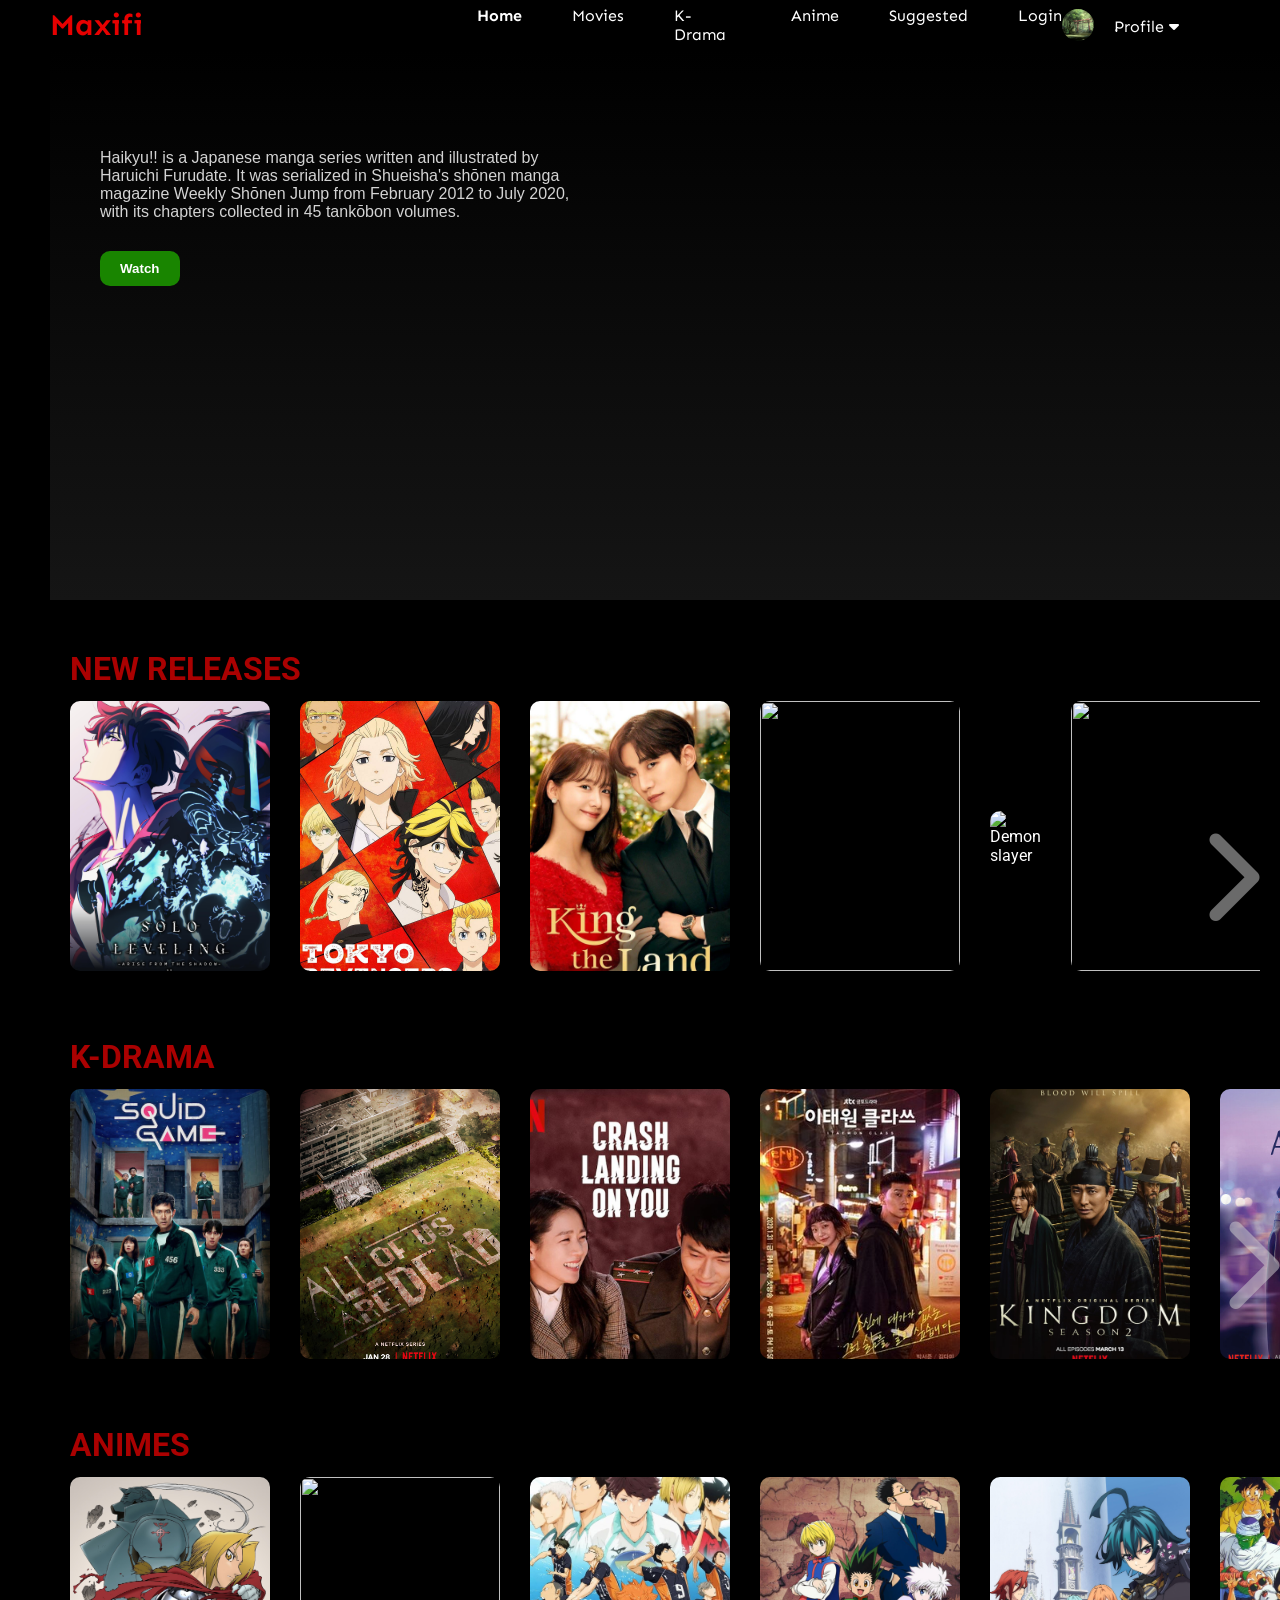
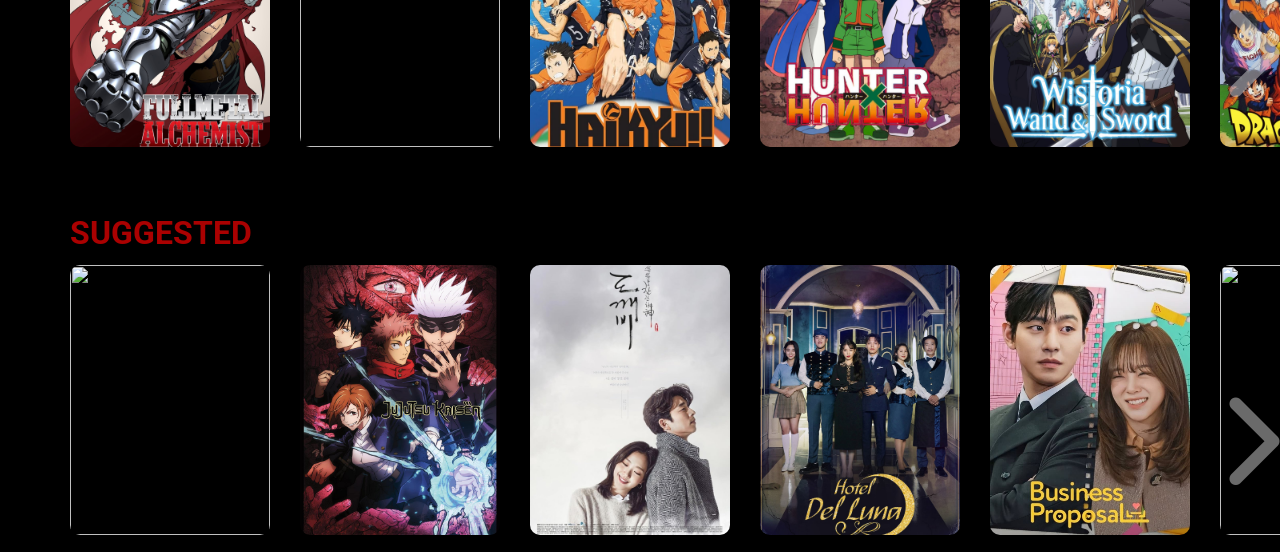
==== commit 9cbcc03d: "main file" ====
--- a/Maxifi/index.html
+++ b/Maxifi/index.html
@@ -12,6 +12,17 @@
         rel="stylesheet">
     <link rel="stylesheet" href="https://cdnjs.cloudflare.com/ajax/libs/font-awesome/6.2.1/css/all.min.css">
     <link rel="stylesheet" href="drama.css">
+    <style>
+        .menu-list-item a,
+        .profile-container a {
+            color: inherit;
+            text-decoration: none;
+        }
+
+        html {
+            scroll-behavior: smooth;
+        }
+    </style>
 </head>
 
 <body>
@@ -22,12 +33,12 @@
             </div>
             <div class="menu-container">
                 <ul class="menu-list">
-                    <li class="menu-list-item active">Home</li>
-                    <li class="menu-list-item">Movies</li>
-                    <li class="menu-list-item">Series</li>
-                    <li class="menu-list-item">Popular</li>
-                    <li class="menu-list-item">Trends</li>
-                    <li class="menu-list-item">MyList</li>
+                    <li class="menu-list-item active"><a href="#home">Home</a></li>
+                    <li class="menu-list-item"><a href="#new-releases">Movies</a></li>
+                    <li class="menu-list-item"><a href="#kdrama">K-Drama</a></li>
+                    <li class="menu-list-item"><a href="#anime">Anime</a></li>
+                    <li class="menu-list-item"><a href="#suggested">Suggested</a></li>
+                    <li class="menu-list-item"><a href="index1.html">Login</a></li>
                 </ul>
             </div>
             <div class="profile-container">
@@ -49,17 +60,17 @@
         </div>
     </div>
     <div class="sidebar"></div>
-    <div class="container">
+    <div class="container" id="home">
         <div class="content-container">
             <div class="featured-content"
                 style="background: linear-gradient(to bottom,rgba(0,0,0,0),#151515), url('https://miro.medium.com/v2/resize:fit:2000/format:webp/1*9fAwL_e64YXaEd8zPExMfw.jpeg');">
                 <img src="https://logos-world.net/wp-content/uploads/2021/08/Haikyuu-Logo.png" alt=""
                     class="featured-title">
                 <p class="featured-desc">Haikyu!! is a Japanese manga series written and illustrated by Haruichi Furudate. It was serialized in Shueisha's shōnen manga magazine Weekly Shōnen Jump from February 2012 to July 2020, with its chapters collected in 45 tankōbon volumes.</p>
-                <button class="featured-button"><a href="#" target="_blank" class="btn">Watch</a></button>
+                <button type="button" class="featured-button"><a href="#" class="btn">Watch</a></button>
             </div>
             <div class="movie-list-container">
-                <h1 class="movie-list-title">NEW RELEASES</h1>
+                <h1 class="movie-list-title" id="new-releases">NEW RELEASES</h1>
                 <div class="movie-list-wrapper">
                     <div class="movie-list">
                         <div class="movie-list-item">
@@ -67,115 +78,107 @@
                                 alt="Solo Leveling" class="movie-list-item-img">
                             <span class="movie-list-item-title">Solo leveling</span>
 
-                            <button class="movie-list-item-button"><a href="#"
-                                    target="_blank" class="btn">Watch</a></button>
+                            <button type="button" class="movie-list-item-button"><a href="#" class="btn">Watch</a></button>
                         </div>
                         <div class="movie-list-item">
                             <img src="Images/tokyo.jpg" alt="Tokyo Revengers" class="movie-list-item-img">
                             <span class="movie-list-item-title">Tokyo Revengers</span>
 
-                            <button class="movie-list-item-button"><a href="#"
-                                    target="_blank" class="btn">Watch</a></button>
+                            <button type="button" class="movie-list-item-button"><a href="#" class="btn">Watch</a></button>
                         </div>
                         <div class="movie-list-item">
                             <img src="Images/king.jpg" alt="King The Land" class="movie-list-item-img">
                             <span class="movie-list-item-title">King The Land</span>
 
-                            <button class="movie-list-item-button"><a href="#"
-                                    target="_blank" class="btn">Watch</a></button>
+                            <button type="button" class="movie-list-item-button"><a href="#" class="btn">Watch</a></button>
                         </div>
                         <div class="movie-list-item">
                             <img src="https://images.justwatch.com/poster/309462804/s592/season-1"
                                 alt="" class="movie-list-item-img">
                             <span class="movie-list-item-title">My Demon</span>
 
-                            <button class="movie-list-item-button"><a href="#"
-                                    target="_blank" class="btn">Watch</a></button>
+                            <button type="button" class="movie-list-item-button"><a href="#" class="btn">Watch</a></button>
                         </div>
                         <div class="movie-list-item">
                             <img src="Images/demon.jpg" alt="Demon slayer" class="movie-list-item-img">
                                 
                             <span class="movie-list-item-title">Demon slayer</span>
 
-                            <button class="movie-list-item-button"><a href="#"
-                                    target="_blank" class="btn">Watch</a></button>
+                            <button type="button" class="movie-list-item-button"><a href="#" class="btn">Watch</a></button>
                         </div>
                         <div class="movie-list-item">
                             <img src="https://i.pinimg.com/736x/31/82/ed/3182eddfc0a965b641ed6dd45e2193aa.jpg"
                                 alt="" class="movie-list-item-img">
                             <span class="movie-list-item-title">Haikyuu</span>
 
-                            <button class="movie-list-item-button"><a href="#"
-                                    target="_blank" class="btn">Watch</a></button>
+                            <button type="button" class="movie-list-item-button"><a href="#" class="btn">Watch</a></button>
                         </div>
                         <div class="movie-list-item">
                             <img src="Images/mob.jpg" alt="Mob Psycho 100" class="movie-list-item-img">
                             <span class="movie-list-item-title">Mob Psycho 100</span>
 
-                            <button class="movie-list-item-button"><a href="#"
-                                    target="_blank" class="btn">Watch</a></button>
+                            <button type="button" class="movie-list-item-button"><a href="#" class="btn">Watch</a></button>
                         </div>
                         <div class="movie-list-item">
                             <img src="https://img.zorores.com/_r/300x400/100/e8/6e/e86efa8fddec162ec4e8550677cd8a86/e86efa8fddec162ec4e8550677cd8a86.jpg"
                                 alt="" class="movie-list-item-img">
                             <span class="movie-list-item-title">Cyberpunk: Edgerunners</span>
 
-                            <button class="movie-list-item-button"><a href="#"
-                                    target="_blank" class="btn">Watch</a></button>
+                            <button type="button" class="movie-list-item-button"><a href="#" class="btn">Watch</a></button>
                         </div>
                     </div>
                     <i class="fa-solid fa-chevron-right arrow"></i>
                 </div>
             </div>
-            <h1 class="movie-list-title m1">k-Drama</h1>
+            <h1 class="movie-list-title m1" id="kdrama">K-DRAMA</h1>
             <div class="movie-list-wrapper mr1">
                 <div class="movie-list">
                     <div class="movie-list-item">
                         <img src="Images/squid.jpg"
-                            alt="" class="movie-list-item-img">
+                            alt="Squid Game" class="movie-list-item-img">
                         <span class="movie-list-item-title">Squid Game</span>
 
-                        <button class="movie-list-item-button"><a href="#" target="_blank"
+                        <button type="button" class="movie-list-item-button"><a href="#" target="_blank"
                                 class="btn">Watch</a></button>
                     </div>
                     <div class="movie-list-item">
                         <img src="Images/all.jpg"
-                            alt="" class="movie-list-item-img">
+                            alt="All of Us Are Dead" class="movie-list-item-img">
                         <span class="movie-list-item-title">All of Us Are Dead</span>
 
-                        <button class="movie-list-item-button"><a href="#" target="_blank"
+                        <button type="button" class="movie-list-item-button"><a href="#" target="_blank"
                                 class="btn">Watch</a></button>
                     </div>
                     <div class="movie-list-item">
                         <img src="Images/crash.jpg"
-                            alt="" class="movie-list-item-img">
+                            alt="Crash Landing on You" class="movie-list-item-img">
                         <span class="movie-list-item-title">Crash Landing on You</span>
 
-                        <button class="movie-list-item-button"><a href="#" target="_blank"
+                        <button type="button" class="movie-list-item-button"><a href="#" target="_blank"
                                 class="btn">Watch</a></button>
                     </div>
                     <div class="movie-list-item">
                         <img src="Images/Itaewon_Class.jpg"
-                            alt="" class="movie-list-item-img">
+                            alt="Itaewon Class" class="movie-list-item-img">
                         <span class="movie-list-item-title">Itaewon Class</span>
 
-                        <button class="movie-list-item-button"><a href="#" target="_blank"
+                        <button type="button" class="movie-list-item-button"><a href="#" target="_blank"
                                 class="btn">Watch</a></button>
                     </div>
                     <div class="movie-list-item">
                         <img src="Images/kingdom.jpg"
-                            alt="" class="movie-list-item-img">
+                            alt="Kingdom" class="movie-list-item-img">
                         <span class="movie-list-item-title">Kingdom</span>
 
-                        <button class="movie-list-item-button"><a href="#" target="_blank"
+                        <button type="button" class="movie-list-item-button"><a href="#" target="_blank"
                                 class="btn">Watch</a></button>
                     </div>
                     <div class="movie-list-item">
                         <img src="Images/love.jpg"
-                            alt="" class="movie-list-item-img">
+                            alt="Love Alarm" class="movie-list-item-img">
                         <span class="movie-list-item-title">Love Alarm</span>
 
-                        <button class="movie-list-item-button"><a href="#" target="_blank"
+                        <button type="button" class="movie-list-item-button"><a href="#" target="_blank"
                                 class="btn">Watch</a></button>
                     </div>
                     <div class="movie-list-item">
@@ -183,7 +186,7 @@
                             alt="" class="movie-list-item-img">
                         <span class="movie-list-item-title">Extraordinary Attorney Woo</span>
 
-                        <button class="movie-list-item-button"><a href="#" target="_blank"
+                        <button type="button" class="movie-list-item-button"><a href="#" target="_blank"
                                 class="btn">Watch</a></button>
                     </div>
                     <div class="movie-list-item">
@@ -191,14 +194,14 @@
                             alt="" class="movie-list-item-img">
                         <span class="movie-list-item-title">Vincenzo</span>
 
-                        <button class="movie-list-item-button"><a href="#" target="_blank"
+                        <button type="button" class="movie-list-item-button"><a href="#" target="_blank"
                                 class="btn">Watch</a></button>
                     </div>
                 </div>
                 <i class="fa-solid fa-chevron-right arrow"></i>
             </div>
         </div>
-        <h1 class="movie-list-title m2">Animes</h1>
+        <h1 class="movie-list-title m2" id="anime">ANIMES</h1>
         <div class="movie-list-wrapper mr2">
             <div class="movie-list">
                 <div class="movie-list-item">
@@ -206,7 +209,7 @@
                         alt="" class="movie-list-item-img">
                     <span class="movie-list-item-title">Fullmetal Alchemist: Brotherhood</span>
 
-                    <button class="movie-list-item-button"><a href="#" target="_blank"
+                    <button type="button" class="movie-list-item-button"><a href="#" target="_blank"
                             class="btn">Watch</a></button>
                 </div>
                 <div class="movie-list-item">
@@ -214,7 +217,7 @@
                         alt="" class="movie-list-item-img">
                     <span class="movie-list-item-title">A Silent Voice</span>
 
-                    <button class="movie-list-item-button"><a href="#" target="_blank"
+                    <button type="button" class="movie-list-item-button"><a href="#" target="_blank"
                             class="btn">Watch</a></button>
                 </div>
                 <div class="movie-list-item">
@@ -222,7 +225,7 @@
                         alt="" class="movie-list-item-img">
                     <span class="movie-list-item-title">Haikyu!!</span>
 
-                    <button class="movie-list-item-button"><a href="#" target="_blank"
+                    <button type="button" class="movie-list-item-button"><a href="#" target="_blank"
                             class="btn">Watch</a></button>
                 </div>
                 <div class="movie-list-item">
@@ -230,7 +233,7 @@
                         alt="" class="movie-list-item-img">
                     <span class="movie-list-item-title">Hunter x Hunter</span>
 
-                    <button class="movie-list-item-button"><a href="#" target="_blank"
+                    <button type="button" class="movie-list-item-button"><a href="#" target="_blank"
                             class="btn">Watch</a></button>
                 </div>
                 <div class="movie-list-item">
@@ -238,7 +241,7 @@
                         alt="" class="movie-list-item-img">
                     <span class="movie-list-item-title">wistoria wand and sword</span>
 
-                    <button class="movie-list-item-button"><a href="#" target="_blank"
+                    <button type="button" class="movie-list-item-button"><a href="#" target="_blank"
                             class="btn">Watch</a></button>
                 </div>
                 <div class="movie-list-item">
@@ -246,15 +249,15 @@
                         alt="" class="movie-list-item-img">
                     <span class="movie-list-item-title">Dragon Ball</span>
 
-                    <button class="movie-list-item-button"><a href="#" target="_blank"
-                            class="btn">Watch</a></button>
-                </div>
-                <div class="movie-list-item">
-                    <img src="images/sevem.jpg"
+                    <button type="button" class="movie-list-item-button"><a href="#" target="_blank"
+                            class="btn">Watch</a></button>
+                </div>
+                <div class="movie-list-item">
+                    <img src="Images/sevem.jpg"
                         alt="" class="movie-list-item-img">
                     <span class="movie-list-item-title">The Seven Deadly Sins </span>
 
-                    <button class="movie-list-item-button"><a href="#" target="_blank"
+                    <button type="button" class="movie-list-item-button"><a href="#" target="_blank"
                             class="btn">Watch</a></button>
                 </div>
                 <div class="movie-list-item">
@@ -262,14 +265,14 @@
                         alt="" class="movie-list-item-img">
                     <span class="movie-list-item-title">The Promised Neverland</span>
 
-                    <button class="movie-list-item-button"><a href="#" target="_blank"
+                    <button type="button" class="movie-list-item-button"><a href="#" target="_blank"
                             class="btn">Watch</a></button>
                 </div>
             </div>
             <i class="fa-solid fa-chevron-right arrow"></i>
         </div>
     </div>
-        <h1 class="movie-list-title m2">Suggested</h1>
+        <h1 class="movie-list-title m2" id="suggested">SUGGESTED</h1>
         <div class="movie-list-wrapper mr2">
             <div class="movie-list">
                 <div class="movie-list-item">
@@ -277,7 +280,7 @@
                         alt="" class="movie-list-item-img">
                     <span class="movie-list-item-title">Attack on Titan</span>
 
-                    <button class="movie-list-item-button"><a href="#" target="_blank"
+                    <button type="button" class="movie-list-item-button"><a href="#" target="_blank"
                             class="btn">Watch</a></button>
                 </div>
                 <div class="movie-list-item">
@@ -285,7 +288,7 @@
                         alt="" class="movie-list-item-img">
                     <span class="movie-list-item-title">Jujutsu Kaisen</span>
 
-                    <button class="movie-list-item-button"><a href="#" target="_blank"
+                    <button type="button" class="movie-list-item-button"><a href="#" target="_blank"
                             class="btn">Watch</a></button>
                 </div>
                 <div class="movie-list-item">
@@ -293,7 +296,7 @@
                         alt="" class="movie-list-item-img">
                     <span class="movie-list-item-title">Guardian: The Lonely and Great God</span>
 
-                    <button class="movie-list-item-button"><a href="#" target="_blank"
+                    <button type="button" class="movie-list-item-button"><a href="#" target="_blank"
                             class="btn">Watch</a></button>
                 </div>
                 <div class="movie-list-item">
@@ -301,7 +304,7 @@
                         alt="" class="movie-list-item-img">
                     <span class="movie-list-item-title">Hotel del Luna</span>
 
-                    <button class="movie-list-item-button"><a href="#" target="_blank"
+                    <button type="button" class="movie-list-item-button"><a href="#" target="_blank"
                             class="btn">Watch</a></button>
                 </div>
                 <div class="movie-list-item">
@@ -309,7 +312,7 @@
                         alt="" class="movie-list-item-img">
                     <span class="movie-list-item-title">Business Proposal</span>
 
-                    <button class="movie-list-item-button"><a href="#" target="_blank"
+                    <button type="button" class="movie-list-item-button"><a href="#" target="_blank"
                             class="btn">Watch</a></button>
                 </div>
                 <div class="movie-list-item">
@@ -317,7 +320,7 @@
                         alt="" class="movie-list-item-img">
                     <span class="movie-list-item-title">Naruto: Shippuden</span>
 
-                    <button class="movie-list-item-button"><a href="#" target="_blank"
+                    <button type="button" class="movie-list-item-button"><a href="#" target="_blank"
                             class="btn">Watch</a></button>
                 </div>
                 <div class="movie-list-item">
@@ -325,7 +328,7 @@
                         alt="" class="movie-list-item-img">
                     <span class="movie-list-item-title">What's Wrong with Secretary Kim</span>
 
-                    <button class="movie-list-item-button"><a href="#" target="_blank"
+                    <button type="button" class="movie-list-item-button"><a href="#" target="_blank"
                             class="btn">Watch</a></button>
                 </div>
                 <div class="movie-list-item">
@@ -333,15 +336,12 @@
                         alt="" class="movie-list-item-img">
                     <span class="movie-list-item-title">Vincenzo</span>
 
-                    <button class="movie-list-item-button"><a href="#" target="_blank"
+                    <button type="button" class="movie-list-item-button"><a href="#" target="_blank"
                             class="btn">Watch</a></button>
                 </div>
             </div>
             <i class="fa-solid fa-chevron-right arrow"></i>
         </div>
-    </div>
-    </div>
-    </div>
     <script src="drama.js"></script>
 </body>
 
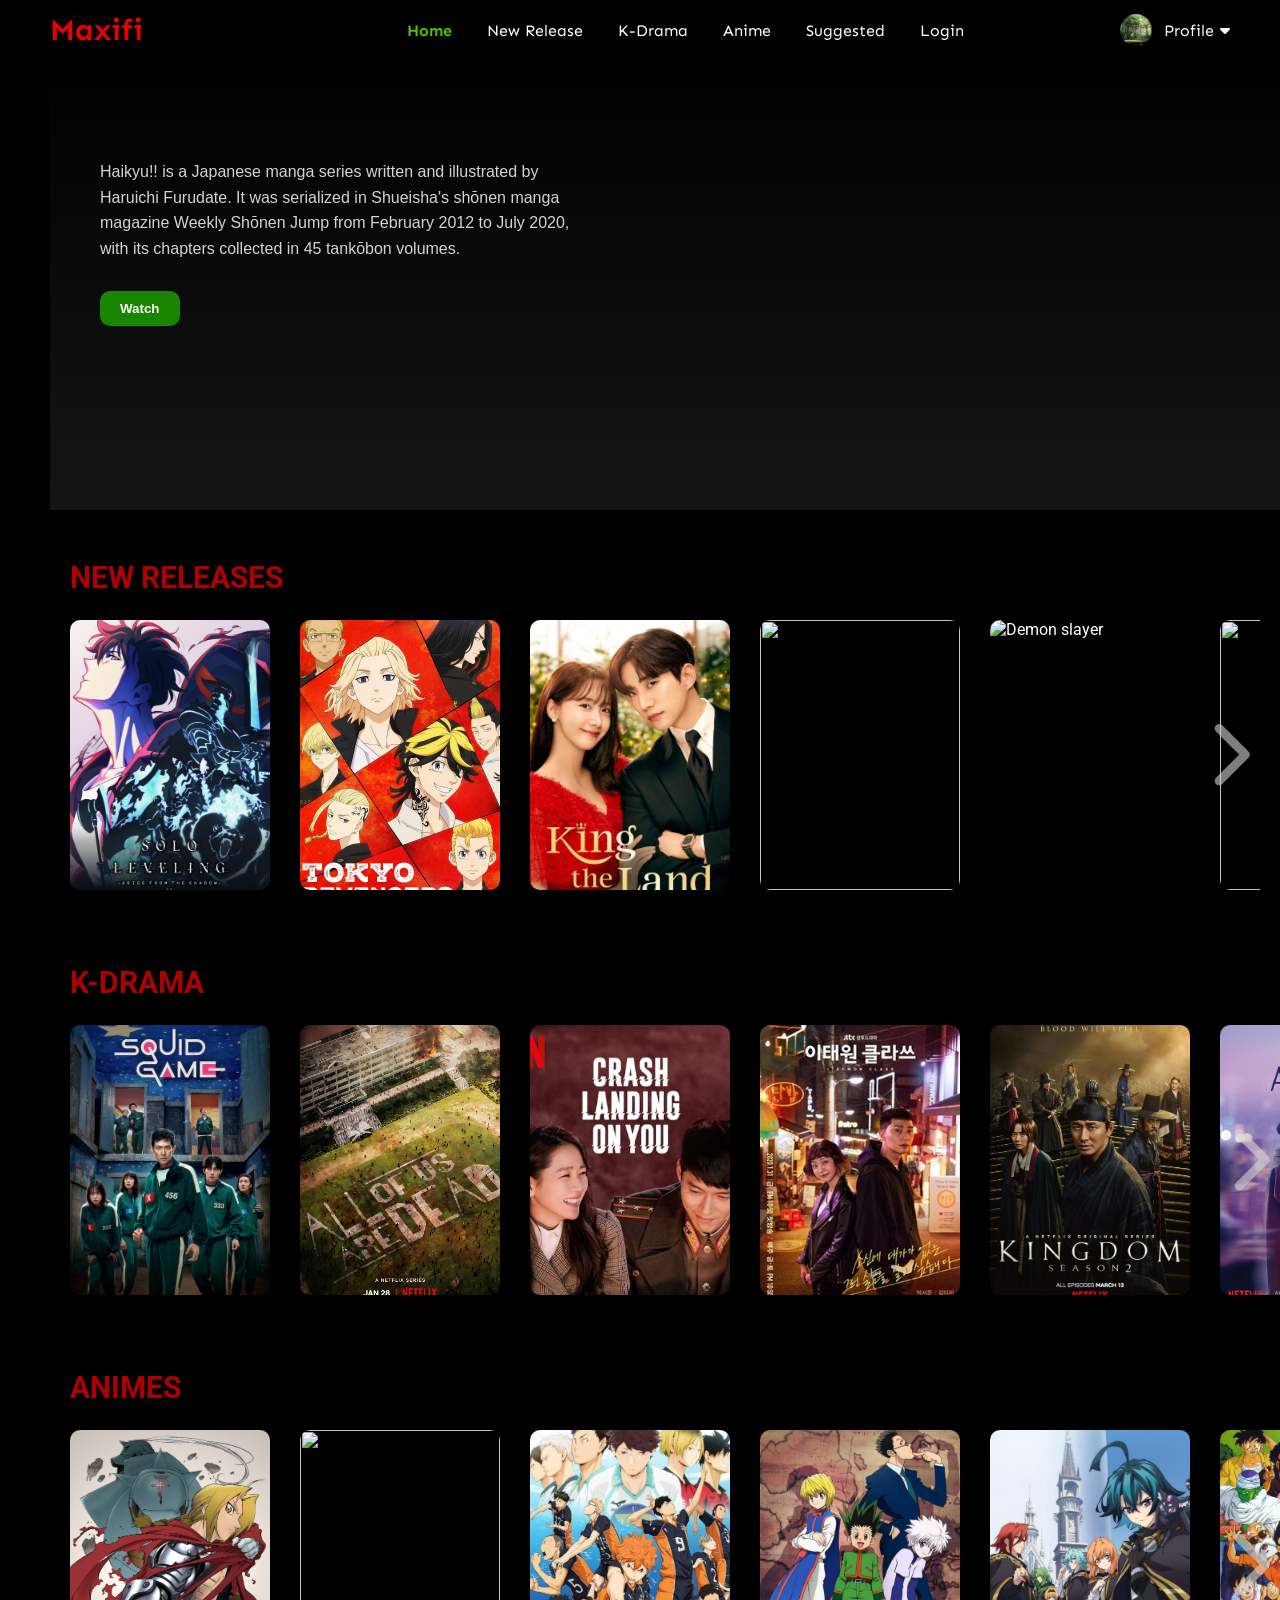
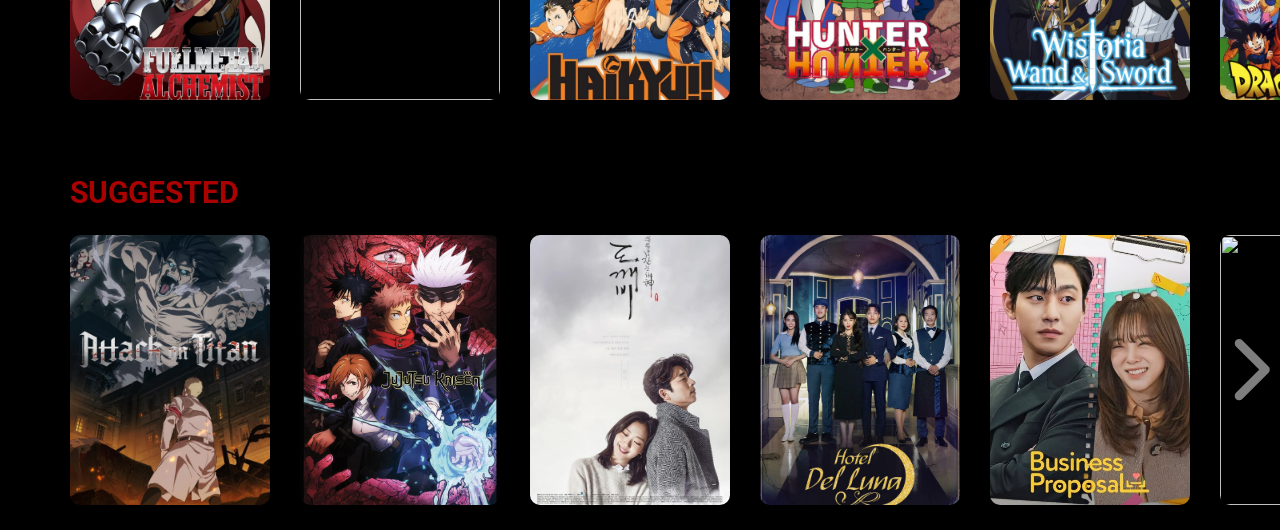
==== commit 3b65e950: "Update website design and images" ====
--- a/Maxifi/index.html
+++ b/Maxifi/index.html
@@ -34,7 +34,7 @@
             <div class="menu-container">
                 <ul class="menu-list">
                     <li class="menu-list-item active"><a href="#home">Home</a></li>
-                    <li class="menu-list-item"><a href="#new-releases">Movies</a></li>
+                    <li class="menu-list-item"><a href="#new-releases">New Release</a></li>
                     <li class="menu-list-item"><a href="#kdrama">K-Drama</a></li>
                     <li class="menu-list-item"><a href="#anime">Anime</a></li>
                     <li class="menu-list-item"><a href="#suggested">Suggested</a></li>
@@ -51,14 +51,18 @@
                     </div>
                     <div id="profile" class="div1">
                         <p class="drop-down">Account</p>
-                        <p class="drop-down">settings</p>
-                        <p class="drop-down">service</p>
-                        <p class="drop-down"><a href="index1.html">log-in</a></p>
+                        <p class="drop-down">Settings</p>
+                        <p class="drop-down">Service</p>
+
+                        <p class="drop-down">
+                            <a href="index1.html">Login</a>
+                        </p>
                     </div>
                 </div>
             </div>
         </div>
     </div>
+    
     <div class="sidebar"></div>
     <div class="container" id="home">
         <div class="content-container">
@@ -120,7 +124,7 @@
                             <button type="button" class="movie-list-item-button"><a href="#" class="btn">Watch</a></button>
                         </div>
                         <div class="movie-list-item">
-                            <img src="https://img.zorores.com/_r/300x400/100/e8/6e/e86efa8fddec162ec4e8550677cd8a86/e86efa8fddec162ec4e8550677cd8a86.jpg"
+                            <img src="Images/Cyberpunk_Edgerunners_poster.jpg"
                                 alt="" class="movie-list-item-img">
                             <span class="movie-list-item-title">Cyberpunk: Edgerunners</span>
 
@@ -182,7 +186,7 @@
                                 class="btn">Watch</a></button>
                     </div>
                     <div class="movie-list-item">
-                        <img src="https://image.tmdb.org/t/p/w500/5P8SmMzSNY2ZVcgopqUU9sS5B9.jpg"
+                        <img src="Images/woo.jpeg"
                             alt="" class="movie-list-item-img">
                         <span class="movie-list-item-title">Extraordinary Attorney Woo</span>
 
@@ -190,7 +194,7 @@
                                 class="btn">Watch</a></button>
                     </div>
                     <div class="movie-list-item">
-                        <img src="https://image.tmdb.org/t/p/w500/auFI9A0V1F9dTEx3wdQO9RXxFrq.jpg"
+                        <img src="Images/vincenzo.jpg"
                             alt="" class="movie-list-item-img">
                         <span class="movie-list-item-title">Vincenzo</span>
 
@@ -261,7 +265,7 @@
                             class="btn">Watch</a></button>
                 </div>
                 <div class="movie-list-item">
-                    <img src="https://image.tmdb.org/t/p/w500/oBgRCpAbVzLF0QCwtLNZzU0mixZ.jpg"
+                    <img src="Images/promised.jpg"
                         alt="" class="movie-list-item-img">
                     <span class="movie-list-item-title">The Promised Neverland</span>
 
@@ -276,7 +280,7 @@
         <div class="movie-list-wrapper mr2">
             <div class="movie-list">
                 <div class="movie-list-item">
-                    <img src="https://image.tmdb.org/t/p/w500/hTP1DtLGFamjfu8WqjnuQdP1n4i.jpg"
+                    <img src="Images/AOT.jpg"
                         alt="" class="movie-list-item-img">
                     <span class="movie-list-item-title">Attack on Titan</span>
 
@@ -332,7 +336,7 @@
                             class="btn">Watch</a></button>
                 </div>
                 <div class="movie-list-item">
-                    <img src="https://image.tmdb.org/t/p/w500/auFI9A0V1F9dTEx3wdQO9RXxFrq.jpg"
+                    <img src="Images/vincenzo.jpg"
                         alt="" class="movie-list-item-img">
                     <span class="movie-list-item-title">Vincenzo</span>
 
--- a/Maxifi/drama.css
+++ b/Maxifi/drama.css
@@ -1,286 +1,541 @@
-*{
+
+/* Reset */
+* {
     margin: 0;
-    
-}
-body{
-    font-family: 'Roboto', sans-serif;
-    background-color: black;
-}
-.navbar{
+    padding: 0;
+    box-sizing: border-box;
+}
+
+html {
+    scroll-behavior: smooth;
+}
+
+body {
+    min-height: 100vh;
+    overflow-x: hidden;
+    font-family: "Roboto", sans-serif;
+    background-color: #000;
+    color: #fff;
+}
+
+/* General links */
+a {
+    text-decoration: none;
+    color: inherit;
+}
+
+/* Navbar */
+.navbar {
+    position: sticky;
+    top: 0;
+    z-index: 1000;
     width: 100%;
-    height: 50px;
-    background-color: rgb(0, 0, 0);
-}
-.navbar-container{
+    height: 60px;
+    background-color: #000;
+}
+
+.navbar-container {
     display: flex;
     align-items: center;
     justify-content: space-between;
+    height: 100%;
     padding: 0 50px;
-    height: 100%;
-    color: white;
-    font-family: 'Sen', sans-serif;
-}
-a{
-    color: #4dbf00;
-    text-decoration: none;
-}
-.logo-container{
+    color: #fff;
+    font-family: "Sen", sans-serif;
+}
+
+.logo-container {
     flex: 1;
 }
-.logo{
+
+.logo {
     font-size: 30px;
     color: #e70000;
-    cursor: not-allowed;
-}
-.menu-container{
+    cursor: default;
+}
+
+.menu-container {
     flex: 2;
-    
-}
-.menu-list{
-    display: flex;
-    list-style: none;
-    
-}
-.menu-list-item{
-    margin-left: 50px;
-    cursor: pointer;
-}
-.menu-list-item.active{
-    font-weight: bold;
-}
-.profile-container{
-    flex: -4;
+}
+
+.menu-list {
     display: flex;
     align-items: center;
-}
-.profile-text-container{
-    margin: 0 20px;
-}
-.profile-text{
+    gap: 35px;
+    list-style: none;
+}
+
+.menu-list-item {
+    cursor: pointer;
+    transition: color 0.3s ease;
+}
+
+.menu-list-item a {
+    color: #fff;
+}
+
+.menu-list-item:hover a,
+.menu-list-item.active a {
+    color: #4dbf00;
+}
+
+.menu-list-item.active {
+    font-weight: bold;
+}
+
+/* Profile */
+.profile-container {
+    display: flex;
+    flex: 0 0 auto;
+    align-items: center;
     position: relative;
-    top: 20px;
-    margin-top: 130px;
-    cursor: pointer;
-}
-.div1{
-    opacity: 0;
-    transition: .7s;
-}
-.div2{
-    opacity: 1;
-}
-.drop-down{
-    display: flex;
-    justify-content: space-around;
-    position: relative;
-    top: 10px;
-    left: 5px;
-    padding: 8px 16px;
-    border: 1px solid black;
-    color: #2baa00;
-    background: black;
-    cursor: pointer;
-}
-.drop-down:hover{
-    color: green;
-}
-.movie-list-title{
-    color: #aa0101;
-}
-.profile-picture{
+}
+
+.profile-picture {
     width: 32px;
     height: 32px;
     border-radius: 50%;
     object-fit: cover;
-    cursor: not-allowed;
-}
-.sidebar{
+    cursor: default;
+}
+
+.profile-text-container {
+    position: relative;
+    margin-left: 12px;
+}
+
+#profile-click {
+    display: flex;
+    align-items: center;
+    gap: 6px;
+    cursor: pointer;
+}
+
+#profile-click p {
+    display: none;
+}
+
+.profile-text {
+    position: static;
+    margin: 0;
+    cursor: pointer;
+}
+
+.a {
+    cursor: pointer;
+}
+
+/* Profile dropdown */
+.div1 {
+    position: absolute;
+    top: 38px;
+    right: 0;
+    z-index: 1001;
+    min-width: 145px;
+    visibility: hidden;
+    opacity: 0;
+    pointer-events: none;
+    transform: translateY(-10px);
+    transition:
+        opacity 0.3s ease,
+        transform 0.3s ease,
+        visibility 0.3s ease;
+}
+
+.div1.div2 {
+    visibility: visible;
+    opacity: 1;
+    pointer-events: auto;
+    transform: translateY(0);
+}
+
+.drop-down {
+    display: block;
+    padding: 10px 16px;
+    border-bottom: 1px solid #222;
+    color: #4dbf00;
+    background-color: #080808;
+    cursor: pointer;
+}
+
+.drop-down:first-child {
+    border-radius: 6px 6px 0 0;
+}
+
+.drop-down:last-child {
+    border-bottom: none;
+    border-radius: 0 0 6px 6px;
+}
+
+.drop-down:hover {
+    color: #fff;
+    background-color: #198500;
+}
+
+/* Sidebar */
+.sidebar {
     position: fixed;
+    top: 0;
+    left: 0;
+    z-index: 900;
     width: 50px;
-    min-height: 100%;
-    background-color: black;
-    top: 0;
-}
-.container{
-    min-width: 100vh;
-    background-color: black;
-    color: white;
-}
-.content-container{
+    min-height: 100vh;
+    background-color: #000;
+}
+
+/* Main container */
+.container {
+    width: 100%;
+    min-height: 100vh;
+    background-color: #000;
+    color: #fff;
+}
+
+.content-container {
     margin-left: 50px;
 }
-.featured-content{
-    height: 50vh;
+
+/* Featured section */
+.featured-content {
+    min-height: 50vh;
     padding: 50px;
-    
-}
-.featured-title{
+    background-position: center;
+    background-repeat: no-repeat;
+    background-size: cover;
+}
+
+.featured-title {
     width: 200px;
-}
-.featured-desc{
+    max-width: 100%;
+}
+
+.featured-desc {
     width: 500px;
+    max-width: 100%;
+    margin: 30px 0;
     color: lightgray;
-    margin: 30px 0;
     font-family: Arial, Helvetica, sans-serif;
-}
-.featured-button{
+    line-height: 1.6;
+}
+
+.featured-button {
+    padding: 10px 20px;
+    border: none;
+    border-radius: 10px;
+    outline: none;
+    color: #fff;
     background-color: #198500;
-    cursor: pointer;
-    color: white;
-    padding: 10px 20px;
-    border-radius: 10px;
     font-weight: bold;
-    border: none;
-    outline: none;
-}
-.movie-list-container{
-    padding:50px 20px;
-}
-.movie-list-wrapper{
+    cursor: pointer;
+    transition:
+        background-color 0.3s ease,
+        transform 0.3s ease;
+}
+
+.featured-button:hover {
+    background-color: green;
+    transform: scale(1.05);
+}
+
+.btn {
+    color: #fff;
+    text-decoration: none;
+}
+
+/* Movie sections */
+.movie-list-container {
+    padding: 50px 20px;
+}
+
+.movie-list-title {
+    color: #aa0101;
+    font-size: 30px;
+}
+
+.movie-list-wrapper {
     position: relative;
     overflow: hidden;
 }
-.movie-list{
+
+.movie-list {
     display: flex;
     align-items: center;
-    height: 300px;
+    height: 320px;
     transform: translateX(0);
-    transition: all 1s ease;
-}
-.movie-list-item{
+    transition: transform 0.8s ease;
+}
+
+.movie-list-item {
+    position: relative;
+    flex: 0 0 auto;
     margin-right: 30px;
-    /* margin-top: 100px; */
-    position: relative;
-}
-.movie-list-item:hover .movie-list-item-img{
-    transform: scale(1.2);
+}
+
+.movie-list-item-img {
+    display: block;
+    width: 200px;
+    height: 270px;
+    border-radius: 10px;
+    object-fit: cover;
+    transition:
+        transform 0.5s ease-in-out,
+        opacity 0.5s ease-in-out,
+        margin 0.5s ease-in-out;
+}
+
+.movie-list-item:hover .movie-list-item-img {
     margin: 0 30px;
     opacity: 0.5;
-}
-.movie-list-item:hover .movie-list-item-title,
-.movie-list-item:hover .movie-list-item-desc,
-.movie-list-item:hover .movie-list-item-button{
-    opacity: 1;
-}
-.movie-list-item-img{
-    transition: all .5s ease-in-out;
-    width: 200px;
-    height: 270px;
-    object-fit: cover;
-    border-radius: 10px;
-}
-.movie-list-item-title{
-    color: white;
-    background-color: #3333;
-    padding: 0 10px;
+    transform: scale(1.2);
+}
+
+.movie-list-item-title {
+    position: absolute;
+    top: 10%;
+    left: 50px;
+    z-index: 2;
+    width: 150px;
+    padding: 5px 10px;
+    color: #fff;
+    background-color: rgba(51, 51, 51, 0.75);
     font-size: 20px;
     font-weight: bold;
-    position: absolute;
-    width: 150px;
-    top: 10%;
-    left: 50px;
     opacity: 0;
-    transition: 1s all ease-out;
-}
-/* .movie-list-item-desc{
-    background-color: #3333;
-    padding:10px;
-    font-size: 10px;
-    font-weight: bold;
-    position: absolute;
-    top: 30%;
-    left: 50px;
-    width: 150px;
-    opacity: 0;
-    transition: 1s all ease-out;
-} */
-.movie-list-item-button{
-    padding: 10px;
-    background-color: #4dbf00;
-    color: white;
-    border-radius: 10px;
-    outline: none;
-    border: none;
-    cursor: pointer;
+    transition: opacity 0.5s ease;
+}
+
+.movie-list-item-button {
     position: absolute;
     bottom: 20px;
     left: 50px;
+    z-index: 2;
+    padding: 10px 15px;
+    border: none;
+    border-radius: 10px;
+    outline: none;
+    color: #fff;
+    background-color: #4dbf00;
+    cursor: pointer;
     opacity: 0;
-    transition: 1s all ease-out;
-}
-.arrow{
-    font-size: 100px;
+    transition:
+        opacity 0.5s ease,
+        background-color 0.3s ease;
+}
+
+.movie-list-item-button:hover {
+    background-color: #198500;
+}
+
+.movie-list-item:hover .movie-list-item-title,
+.movie-list-item:hover .movie-list-item-button {
+    opacity: 1;
+}
+
+/* Slider arrow */
+.arrow {
     position: absolute;
-    top: 140px;
-    right: 0;
+    top: 50%;
+    right: 10px;
+    z-index: 10;
     color: lightgray;
-    opacity: .5;
-    cursor: pointer;
-}
-.m1{
+    font-size: 70px;
+    opacity: 0.6;
+    cursor: pointer;
+    transform: translateY(-50%);
+    transition:
+        opacity 0.3s ease,
+        color 0.3s ease;
+}
+
+.arrow:hover {
+    color: #fff;
+    opacity: 1;
+}
+
+/* Section spacing */
+.m1,
+.mr1 {
     margin-left: 20px;
 }
-.mr1{
-    margin-left: 20px;
-}
-.m2{
+
+.m2 {
     margin-left: 70px;
     padding-top: 50px;
 }
-.mr2{
+
+.mr2 {
     margin-left: 70px;
 }
 
-.a{
-    cursor: pointer;
-}
-.btn{
-    color: white;
-    text-decoration: none;
-}
-.featured-button:hover{
-    background-color: green;
-}
-
-/* CSS for the carousel */
-.carousel-item {
-    height: 400px; /* Adjust height as needed */
-  }
-  
-  .carousel-inner {
-    border-radius: 8px;
-  }
-  
-  /* .featured-content {
-    display: flex;
-    flex-direction: column;
-    justify-content: center;
-    align-items: center;
-    padding: 20px;
-    color: white;
-  }
-  
-  .featured-title {
-    max-width: 200px; /* Adjust width as needed
-    margin-bottom: 20px;
-  }
-  
-  .featured-desc {
-    text-align: center;
-    margin-bottom: 20px;
-  }
-  
-  .featured-button {
-    background-color: #ff4c4c; /* Change button background color
-    border: none;
-    padding: 10px 20px;
-    border-radius: 5px;
-    text-decoration: none;
-    color: white;
-    transition: background-color 0.3s ease;
-  }
-  
-  .featured-button:hover {
-    background-color: #ff6666; /* Change button hover color 
-  }
-   +/* Tablet layout */
+@media screen and (max-width: 1024px) {
+    .navbar-container {
+        padding: 0 25px;
+    }
+
+    .menu-list {
+        gap: 20px;
+    }
+
+    .menu-list-item {
+        font-size: 14px;
+    }
+
+    .featured-content {
+        padding: 40px 30px;
+    }
+
+    .movie-list-item-img {
+        width: 180px;
+        height: 250px;
+    }
+
+    .arrow {
+        font-size: 60px;
+    }
+}
+
+/* Mobile layout */
+@media screen and (max-width: 768px) {
+    .navbar {
+        height: auto;
+        min-height: 60px;
+    }
+
+    .navbar-container {
+        flex-wrap: wrap;
+        gap: 12px;
+        padding: 12px 20px;
+    }
+
+    .logo-container {
+        flex: 1;
+    }
+
+    .menu-container {
+        order: 3;
+        flex: 1 0 100%;
+        overflow-x: auto;
+    }
+
+    .menu-list {
+        width: max-content;
+        gap: 20px;
+        padding-bottom: 5px;
+    }
+
+    .profile-container {
+        margin-left: auto;
+    }
+
+    .sidebar {
+        display: none;
+    }
+
+    .content-container {
+        margin-left: 0;
+    }
+
+    .featured-content {
+        min-height: 60vh;
+        padding: 35px 20px;
+    }
+
+    .featured-title {
+        width: 160px;
+    }
+
+    .featured-desc {
+        font-size: 14px;
+    }
+
+    .movie-list-container {
+        padding: 35px 15px;
+    }
+
+    .movie-list {
+        height: 285px;
+    }
+
+    .movie-list-item {
+        margin-right: 20px;
+    }
+
+    .movie-list-item-img {
+        width: 160px;
+        height: 230px;
+    }
+
+    .movie-list-item:hover .movie-list-item-img {
+        margin: 0 15px;
+        transform: scale(1.08);
+    }
+
+    .movie-list-item-title {
+        left: 20px;
+        width: 135px;
+        font-size: 16px;
+    }
+
+    .movie-list-item-button {
+        left: 20px;
+    }
+
+    .arrow {
+        right: 5px;
+        font-size: 48px;
+    }
+
+    .m1,
+    .mr1,
+    .m2,
+    .mr2 {
+        margin-left: 15px;
+    }
+
+    .m2 {
+        padding-top: 35px;
+    }
+}
+
+/* Small phones */
+@media screen and (max-width: 480px) {
+    .logo {
+        font-size: 25px;
+    }
+
+    .profile-text {
+        display: none;
+    }
+
+    .featured-content {
+        min-height: 65vh;
+    }
+
+    .featured-desc {
+        margin: 20px 0;
+    }
+
+    .movie-list-title {
+        font-size: 24px;
+    }
+
+    .movie-list {
+        height: 260px;
+    }
+
+    .movie-list-item-img {
+        width: 145px;
+        height: 210px;
+    }
+
+    .movie-list-item-title {
+        width: 120px;
+        font-size: 14px;
+    }
+
+    .arrow {
+        font-size: 40px;
+    }
+}
+
